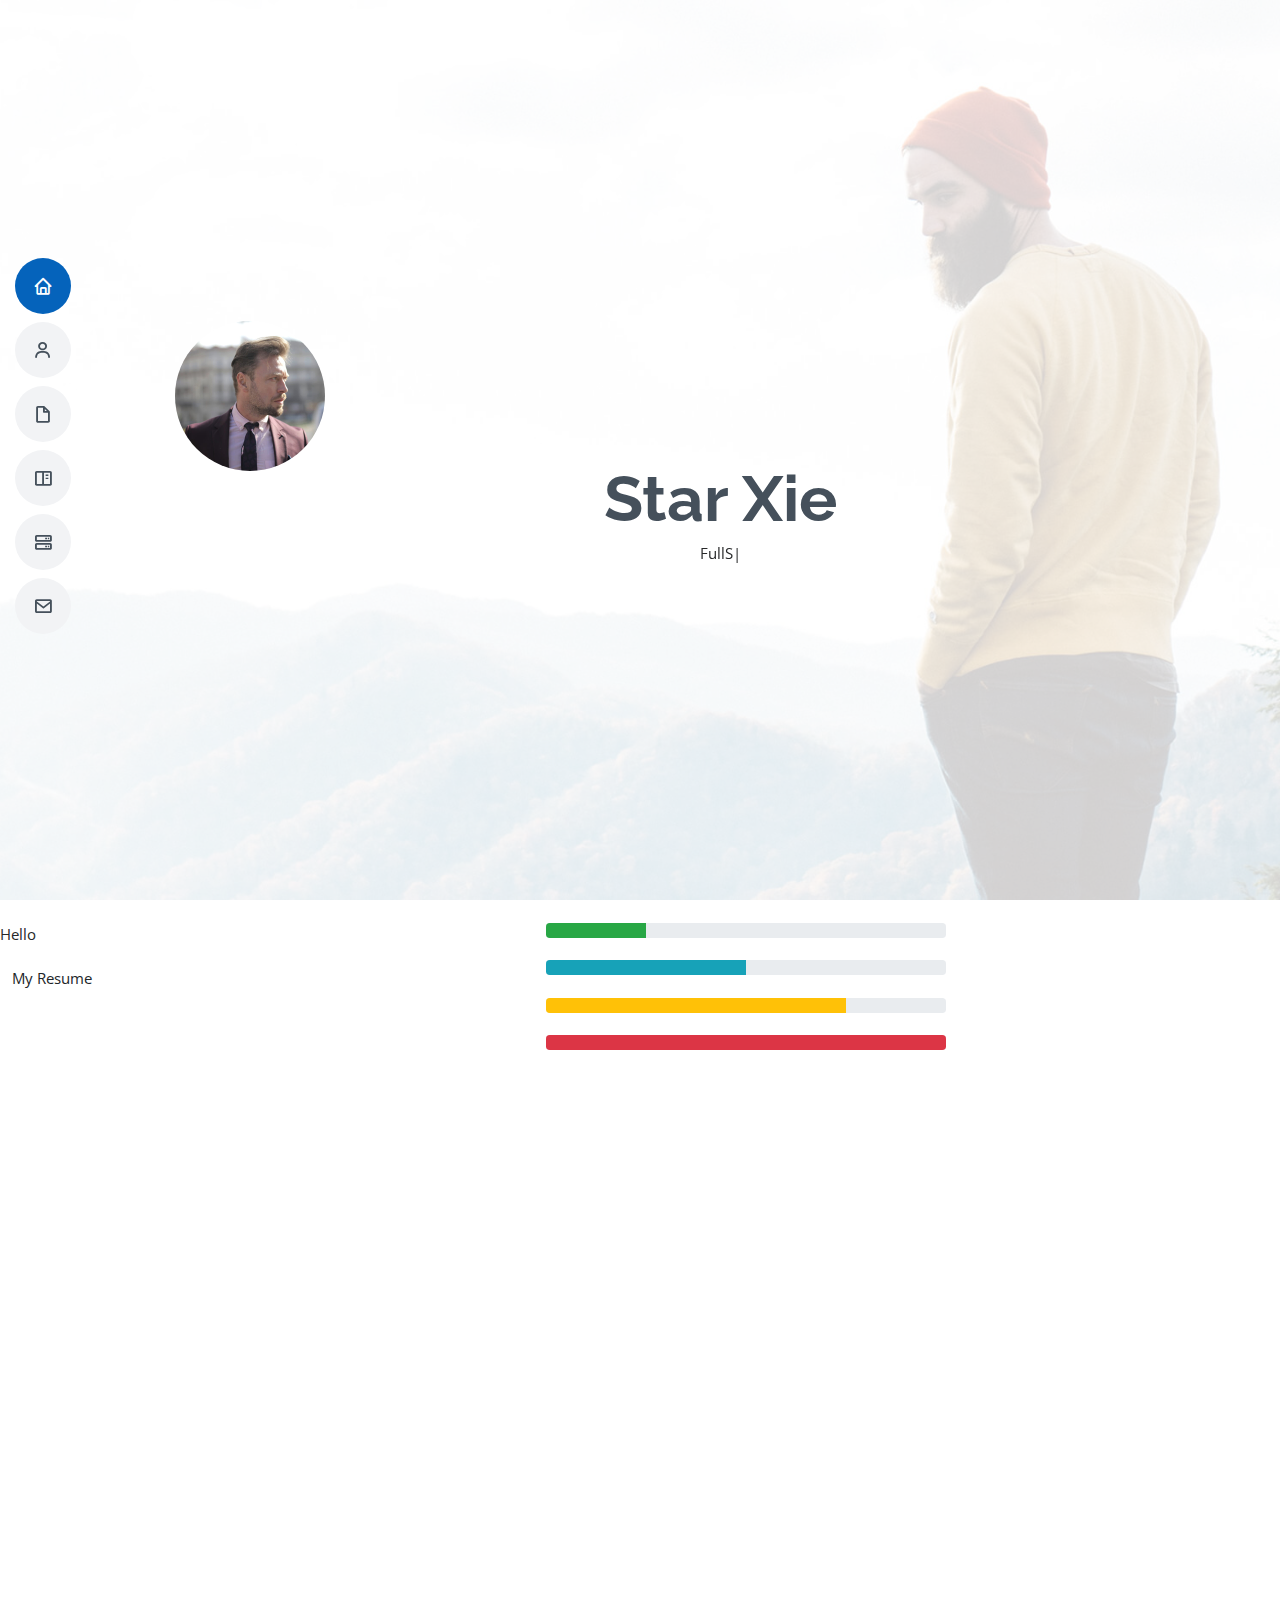
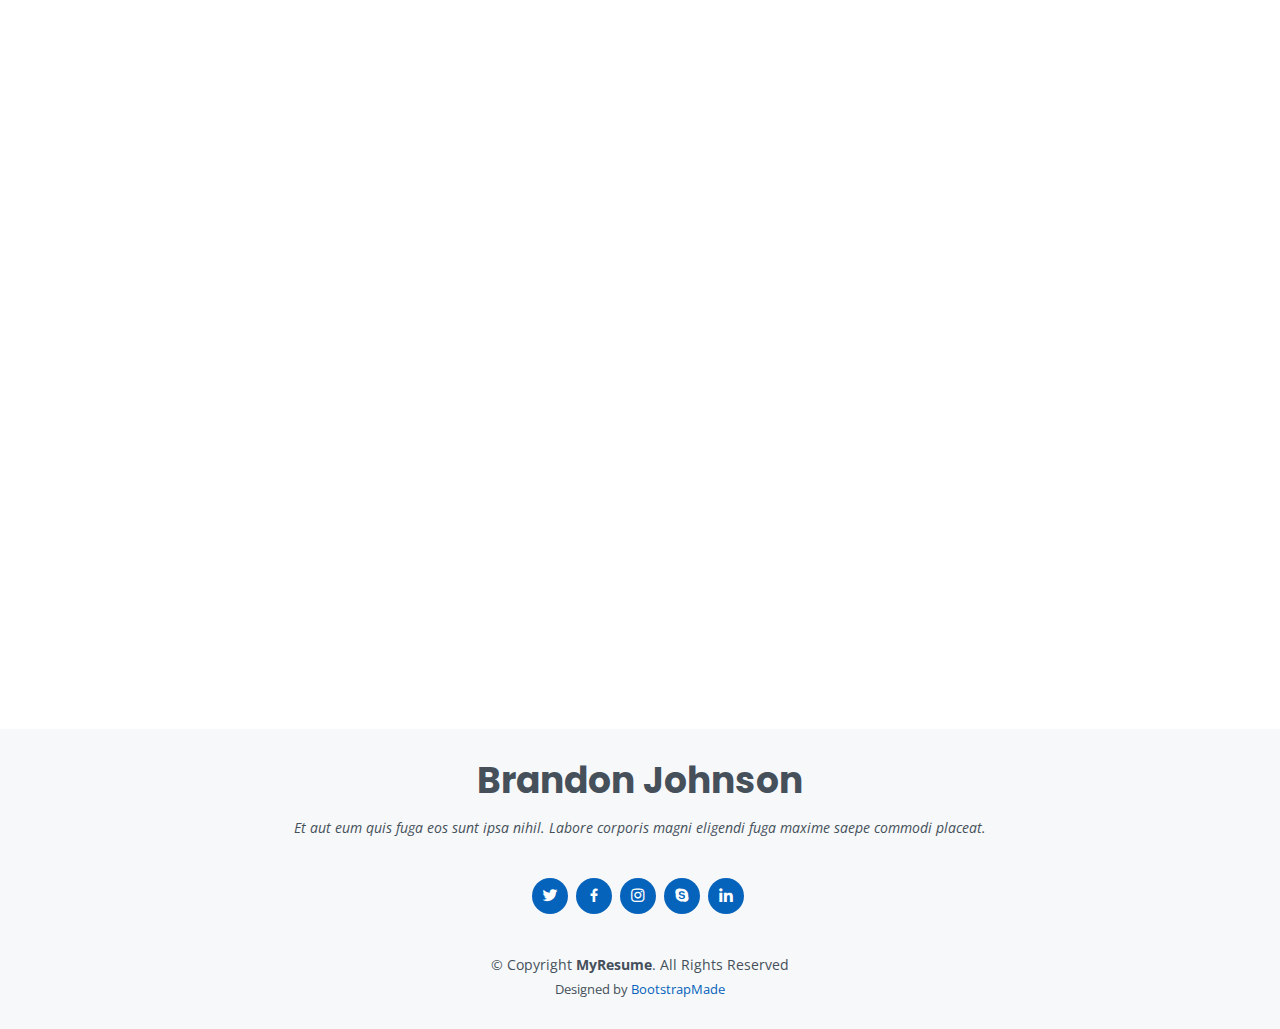
==== MyResume/index.html @ 4ddd1213 "Bootstrap Centering, Delete Unneeded Icons" ====
<!DOCTYPE html>
<html lang="en">

<head>
  <meta charset="utf-8">
  <meta content="width=device-width, initial-scale=1.0" name="viewport">

  <title>Star Xie</title>
  <meta content="" name="descriptison">
  <meta content="" name="keywords">

  <!-- Favicons -->
  <link href="assets/img/favicon.png" rel="icon">
  <link href="assets/img/apple-touch-icon.png" rel="apple-touch-icon">

  <!-- Google Fonts -->
  <link href="https://fonts.googleapis.com/css?family=Open+Sans:300,300i,400,400i,600,600i,700,700i|Raleway:300,300i,400,400i,500,500i,600,600i,700,700i|Poppins:300,300i,400,400i,500,500i,600,600i,700,700i" rel="stylesheet">
  <link href="https://fonts.googleapis.com/css?family=Open+Sans:300,300i,400,400i,600,600i,700,700i|Raleway:300,300i,400,400i,500,500i,600,600i,700,700i|Satisfy" rel="stylesheet">
  <!-- Vendor CSS Files -->
  <link href="assets/vendor/bootstrap/css/bootstrap.min.css" rel="stylesheet">
  <link href="assets/vendor/icofont/icofont.min.css" rel="stylesheet">
  <link href="assets/vendor/boxicons/css/boxicons.min.css" rel="stylesheet">
  <link href="assets/vendor/venobox/venobox.css" rel="stylesheet">
  <link href="assets/vendor/owl.carousel/assets/owl.carousel.min.css" 
  rel="stylesheet">
  <link rel="stylesheet" href="https://www.w3schools.com/w3css/4/w3.css"> 
  <link href="assets/vendor/aos/aos.css" rel="stylesheet">

  <!-- Template Main CSS File -->
  <link href="assets/css/style.css" rel="stylesheet">

  <!-- =======================================================
  * Template Name: MyResume - v2.1.0
  * Template URL: https://bootstrapmade.com/free-html-bootstrap-template-my-resume/
  * Author: BootstrapMade.com
  * License: https://bootstrapmade.com/license/
  ======================================================== -->
</head>

<body>

  <!-- ======= Mobile nav toggle button ======= -->
  <button type="button" class="mobile-nav-toggle d-xl-none"><i class="icofont-navigation-menu"></i></button>

  <!-- ======= Header ======= -->
  <header id="header" class="d-flex flex-column justify-content-center">

    <nav class="nav-menu">
      <ul>
        <li class="active"><a href="#hero"><i class="bx bx-home"></i> <span>Home</span></a></li>
        <li><a href="#about"><i class="bx bx-user"></i> <span>About</span></a></li>
        <li><a href="#resume"><i class="bx bx-file-blank"></i> <span>Resume</span></a></li>
        <li><a href="#portfolio"><i class="bx bx-book-content"></i> <span>Portfolio</span></a></li>
        <li><a href="#services"><i class="bx bx-server"></i> <span>Services</span></a></li>
        <li><a href="#contact"><i class="bx bx-envelope"></i> <span>Contact</span></a></li>
      </ul>
    </nav><!-- .nav-menu -->

  </header><!-- End Header -->

  <!-- ======= Hero Section ======= -->
  <section id="hero" class="d-flex flex-column justify-content-center">
    <div class="container" data-aos="zoom-in" data-aos-delay="100">

      <!-- avatar image -->
	<img class="center-block" src="assets/img/profile-img.jpg" alt="Star" class="mb-4" style="height: 150px; width: 150px;border-radius: 50%;" />
	<br>
      <h1><center>Star Xie</center></h1>
      <p><center><span class="typed" data-typed-items="FullStack Developer, Programmer, Writer, Violinist"></span></center></p>
    </div>
  </section><!-- End Hero -->
  <br>
						<div class="row">

							<div class="col-md-5">
								<!-- about text -->
								<p>Hello</p>
								<div class="mt-1">
									<a href="files/star-xie-resume.pdf" class="btn btn-default">My Resume</a>
								</div>
								<div class="spacer d-md-none d-lg-none" data-height="30"></div>
							</div>
							<div class="col-6">
								<div class="progress">
                  <div class="progress-bar bg-success" role="progressbar" style="width: 25%" aria-valuenow="25" aria-valuemin="0" aria-valuemax="100"></div>
                </div>
                <br>
                <div class="progress">
                  <div class="progress-bar bg-info" role="progressbar" style="width: 50%" aria-valuenow="50" aria-valuemin="0" aria-valuemax="100" ></div>
                </div>
                <br>
                <div class="progress">
                  <div class="progress-bar bg-warning" role="progressbar" style="width: 75%" aria-valuenow="75" aria-valuemin="0" aria-valuemax="100"></div>
                </div>
                <br>
                <div class="progress">
                  <div class="progress-bar bg-danger" role="progressbar" style="width: 100%" aria-valuenow="100" aria-valuemin="0" aria-valuemax="100"></div>
                </div>
							</div>
						</div>
					</div>
				</div>

			</div>
  <!--<div class="progress">
            <div class="progress-bar bg-success" role="progressbar" style="width: 25%" aria-valuenow="25" aria-valuemin="0" aria-valuemax="100"></div>
          </div>
          <br>
          <div class="progress">
            <div class="progress-bar bg-info" role="progressbar" style="width: 50%" aria-valuenow="50" aria-valuemin="0" aria-valuemax="100" ></div>
          </div>
          <br>
          <div class="progress">
            <div class="progress-bar bg-warning" role="progressbar" style="width: 75%" aria-valuenow="75" aria-valuemin="0" aria-valuemax="100"></div>
          </div>
          <br>
          <div class="progress">
            <div class="progress-bar bg-danger" role="progressbar" style="width: 100%" aria-valuenow="100" aria-valuemin="0" aria-valuemax="100"></div>
          </div>

  <main id="main">
    <!-- ======= Facts Section ======= --> 
    <section id="about" class="facts">
      <div class="container" data-aos="fade-up">
        <div class="col-md-6">
        <div class="section-title">
          <h2>About</h2>
          <p>Hey it's a super cool person so this better work. Cupiditate ut dicta maxime officiis quidem quia. Sed et consectetur qui quia repellendus itaque neque. Aliquid amet quidem ut quaerat cupiditate. Ab et eum qui repellendus omnis culpa magni laudantium dolores. </p>
        </div>
        <div class="row">

          <div class="col-lg-3 col-md-6">
            <div class="count-box">
              <i class="icofont-simple-smile"></i>
              <span data-toggle="counter-up">232</span>
              <p>Happiness Factor</p>
            </div>
          </div>

          <div class="col-lg-3 col-md-6 mt-5 mt-md-0">
            <div class="count-box">
              <i class="icofont-document-folder"></i>
              <span data-toggle="counter-up">521</span>
              <p>Projects Completed</p>
            </div>
          </div>

          <div class="col-lg-3 col-md-6 mt-5 mt-lg-0">
            <div class="count-box">
              <i class="icofont-live-support"></i>
              <span data-toggle="counter-up">1,463</span>
              <p>Articles Written</p>
            </div>
          </div>

          <div class="col-lg-3 col-md-6 mt-5 mt-lg-0">
            <div class="count-box">
              <i class="icofont-users-alt-5"></i>
              <span data-toggle="counter-up">15</span>
              <p>Programming Languages</p>
            </div>
          </div>

        </div>

      </div>
    </section><!-- End Facts Section -->

    <!-- ======= Skills Section ======= -->
    <section id="skills" class="skills section-bg">
      <div class="container" data-aos="fade-up">

        <div class="section-title">
          <h2>Skills</h2>
          <p>Magnam dolores commodi suscipit. Necessitatibus eius consequatur ex aliquid fuga eum quidem. Sit sint consectetur velit. Quisquam quos quisquam cupiditate. Et nemo qui impedit suscipit alias ea. Quia fugiat sit in iste officiis commodi quidem hic quas.</p>
        </div>

        <div class="row skills-content">

          <div class="col-lg-6">

            <div class="progress">
              <span class="skill">HTML <i class="val">100%</i></span>
              <div class="progress-bar-wrap">
                <div class="progress-bar" role="progressbar" aria-valuenow="100" aria-valuemin="0" aria-valuemax="100"></div>
              </div>
            </div>

            <div class="progress">
              <span class="skill">CSS <i class="val">90%</i></span>
              <div class="progress-bar-wrap">
                <div class="progress-bar" role="progressbar" aria-valuenow="90" aria-valuemin="0" aria-valuemax="100"></div>
              </div>
            </div>

            <div class="progress">
              <span class="skill">JavaScript <i class="val">75%</i></span>
              <div class="progress-bar-wrap">
                <div class="progress-bar" role="progressbar" aria-valuenow="75" aria-valuemin="0" aria-valuemax="100"></div>
              </div>
            </div>

          </div>

          <div class="col-lg-6">

            <div class="progress">
              <span class="skill">PHP <i class="val">80%</i></span>
              <div class="progress-bar-wrap">
                <div class="progress-bar" role="progressbar" aria-valuenow="80" aria-valuemin="0" aria-valuemax="100"></div>
              </div>
            </div>

            <div class="progress">
              <span class="skill">WordPress/CMS <i class="val">90%</i></span>
              <div class="progress-bar-wrap">
                <div class="progress-bar" role="progressbar" aria-valuenow="90" aria-valuemin="0" aria-valuemax="100"></div>
              </div>
            </div>

            <div class="progress">
              <span class="skill">Photoshop <i class="val">55%</i></span>
              <div class="progress-bar-wrap">
                <div class="progress-bar" role="progressbar" aria-valuenow="55" aria-valuemin="0" aria-valuemax="100"></div>
              </div>
            </div>

          </div>

        </div>

      </div>
    </section><!-- End Skills Section -->

   

    <!-- ======= Portfolio Section ======= -->
    <section id="portfolio" class="portfolio section-bg">
      <div class="container" data-aos="fade-up">

        <div class="section-title">
          <h2>Portfolio</h2>
          <p>Magnam dolores commodi suscipit. Necessitatibus eius consequatur ex aliquid fuga eum quidem. Sit sint consectetur velit. Quisquam quos quisquam cupiditate. Et nemo qui impedit suscipit alias ea. Quia fugiat sit in iste officiis commodi quidem hic quas.</p>
        </div>

        <div class="row">
          <div class="col-lg-12 d-flex justify-content-center" data-aos="fade-up" data-aos-delay="100">
            <ul id="portfolio-flters">
              <li data-filter="*" class="filter-active">All</li>
              <li data-filter=".filter-app">App</li>
              <li data-filter=".filter-card">Card</li>
              <li data-filter=".filter-web">Web</li>
            </ul>
          </div>
        </div>

        <div class="row portfolio-container" data-aos="fade-up" data-aos-delay="200">

          <div class="col-lg-4 col-md-6 portfolio-item filter-app">
            <div class="portfolio-wrap">
              <img src="assets/img/portfolio/portfolio-1.jpg" class="img-fluid" alt="">
              <div class="portfolio-info">
                <h4>App 1</h4>
                <p>App</p>
                <div class="portfolio-links">
                  <a href="assets/img/portfolio/portfolio-1.jpg" data-gall="portfolioGallery" class="venobox" title="App 1"><i class="bx bx-plus"></i></a>
                  <a href="portfolio-details.html" data-gall="portfolioDetailsGallery" data-vbtype="iframe" class="venobox" title="Portfolio Details"><i class="bx bx-link"></i></a>
                </div>
              </div>
            </div>
          </div>

          <div class="col-lg-4 col-md-6 portfolio-item filter-web">
            <div class="portfolio-wrap">
              <img src="assets/img/portfolio/portfolio-2.jpg" class="img-fluid" alt="">
              <div class="portfolio-info">
                <h4>Web 3</h4>
                <p>Web</p>
                <div class="portfolio-links">
                  <a href="assets/img/portfolio/portfolio-2.jpg" data-gall="portfolioGallery" class="venobox" title="Web 3"><i class="bx bx-plus"></i></a>
                  <a href="portfolio-details.html" data-gall="portfolioDetailsGallery" data-vbtype="iframe" class="venobox" title="Portfolio Details"><i class="bx bx-link"></i></a>
                </div>
              </div>
            </div>
          </div>

          <div class="col-lg-4 col-md-6 portfolio-item filter-app">
            <div class="portfolio-wrap">
              <img src="assets/img/portfolio/portfolio-3.jpg" class="img-fluid" alt="">
              <div class="portfolio-info">
                <h4>App 2</h4>
                <p>App</p>
                <div class="portfolio-links">
                  <a href="assets/img/portfolio/portfolio-3.jpg" data-gall="portfolioGallery" class="venobox" title="App 2"><i class="bx bx-plus"></i></a>
                  <a href="portfolio-details.html" data-gall="portfolioDetailsGallery" data-vbtype="iframe" class="venobox" title="Portfolio Details"><i class="bx bx-link"></i></a>
                </div>
              </div>
            </div>
          </div>

          <div class="col-lg-4 col-md-6 portfolio-item filter-card">
            <div class="portfolio-wrap">
              <img src="assets/img/portfolio/portfolio-4.jpg" class="img-fluid" alt="">
              <div class="portfolio-info">
                <h4>Card 2</h4>
                <p>Card</p>
                <div class="portfolio-links">
                  <a href="assets/img/portfolio/portfolio-4.jpg" data-gall="portfolioGallery" class="venobox" title="Card 2"><i class="bx bx-plus"></i></a>
                  <a href="portfolio-details.html" data-gall="portfolioDetailsGallery" data-vbtype="iframe" class="venobox" title="Portfolio Details"><i class="bx bx-link"></i></a>
                </div>
              </div>
            </div>
          </div>

          <div class="col-lg-4 col-md-6 portfolio-item filter-web">
            <div class="portfolio-wrap">
              <img src="assets/img/portfolio/portfolio-5.jpg" class="img-fluid" alt="">
              <div class="portfolio-info">
                <h4>Web 2</h4>
                <p>Web</p>
                <div class="portfolio-links">
                  <a href="assets/img/portfolio/portfolio-5.jpg" data-gall="portfolioGallery" class="venobox" title="Web 2"><i class="bx bx-plus"></i></a>
                  <a href="portfolio-details.html" data-gall="portfolioDetailsGallery" data-vbtype="iframe" class="venobox" title="Portfolio Details"><i class="bx bx-link"></i></a>
                </div>
              </div>
            </div>
          </div>

          <div class="col-lg-4 col-md-6 portfolio-item filter-app">
            <div class="portfolio-wrap">
              <img src="assets/img/portfolio/portfolio-6.jpg" class="img-fluid" alt="">
              <div class="portfolio-info">
                <h4>App 3</h4>
                <p>App</p>
                <div class="portfolio-links">
                  <a href="assets/img/portfolio/portfolio-6.jpg" data-gall="portfolioGallery" class="venobox" title="App 3"><i class="bx bx-plus"></i></a>
                  <a href="portfolio-details.html" data-gall="portfolioDetailsGallery" data-vbtype="iframe" class="venobox" title="Portfolio Details"><i class="bx bx-link"></i></a>
                </div>
              </div>
            </div>
          </div>

          <div class="col-lg-4 col-md-6 portfolio-item filter-card">
            <div class="portfolio-wrap">
              <img src="assets/img/portfolio/portfolio-7.jpg" class="img-fluid" alt="">
              <div class="portfolio-info">
                <h4>Card 1</h4>
                <p>Card</p>
                <div class="portfolio-links">
                  <a href="assets/img/portfolio/portfolio-7.jpg" data-gall="portfolioGallery" class="venobox" title="Card 1"><i class="bx bx-plus"></i></a>
                  <a href="portfolio-details.html" data-gall="portfolioDetailsGallery" data-vbtype="iframe" class="venobox" title="Portfolio Details"><i class="bx bx-link"></i></a>
                </div>
              </div>
            </div>
          </div>

          <div class="col-lg-4 col-md-6 portfolio-item filter-card">
            <div class="portfolio-wrap">
              <img src="assets/img/portfolio/portfolio-8.jpg" class="img-fluid" alt="">
              <div class="portfolio-info">
                <h4>Card 3</h4>
                <p>Card</p>
                <div class="portfolio-links">
                  <a href="assets/img/portfolio/portfolio-8.jpg" data-gall="portfolioGallery" class="venobox" title="Card 3"><i class="bx bx-plus"></i></a>
                  <a href="portfolio-details.html" data-gall="portfolioDetailsGallery" data-vbtype="iframe" class="venobox" title="Portfolio Details"><i class="bx bx-link"></i></a>
                </div>
              </div>
            </div>
          </div>

          <div class="col-lg-4 col-md-6 portfolio-item filter-web">
            <div class="portfolio-wrap">
              <img src="assets/img/portfolio/portfolio-9.jpg" class="img-fluid" alt="">
              <div class="portfolio-info">
                <h4>Web 3</h4>
                <p>Web</p>
                <div class="portfolio-links">
                  <a href="assets/img/portfolio/portfolio-9.jpg" data-gall="portfolioGallery" class="venobox" title="Web 3"><i class="bx bx-plus"></i></a>
                  <a href="portfolio-details.html" data-gall="portfolioDetailsGallery" data-vbtype="iframe" class="venobox" title="Portfolio Details"><i class="bx bx-link"></i></a>
                </div>
              </div>
            </div>
          </div>

        </div>

      </div>
    </section><!-- End Portfolio Section -->

    <!-- ======= Services Section ======= -->
    <section id="services" class="services">
      <div class="container" data-aos="fade-up">

        <div class="section-title">
          <h2>Services</h2>
          <p>Magnam dolores commodi suscipit. Necessitatibus eius consequatur ex aliquid fuga eum quidem. Sit sint consectetur velit. Quisquam quos quisquam cupiditate. Et nemo qui impedit suscipit alias ea. Quia fugiat sit in iste officiis commodi quidem hic quas.</p>
        </div>

        <div class="row">

          <div class="col-lg-4 col-md-6 d-flex align-items-stretch" data-aos="zoom-in" data-aos-delay="100">
            <div class="icon-box iconbox-blue">
              <div class="icon">
                <svg width="100" height="100" viewBox="0 0 600 600" xmlns="http://www.w3.org/2000/svg">
                  <path stroke="none" stroke-width="0" fill="#f5f5f5" d="M300,521.0016835830174C376.1290562159157,517.8887921683347,466.0731472004068,529.7835943286574,510.70327084640275,468.03025145048787C554.3714126377745,407.6079735673963,508.03601936045806,328.9844924480964,491.2728898941984,256.3432110539036C474.5976632858925,184.082847569629,479.9380746630129,96.60480741107993,416.23090153303,58.64404602377083C348.86323505073057,18.502131276798302,261.93793281208167,40.57373210992963,193.5410806939664,78.93577620505333C130.42746243093433,114.334589627462,98.30271207620316,179.96522072025542,76.75703585869454,249.04625023123273C51.97151888228291,328.5150500222984,13.704378332031375,421.85034740162234,66.52175969318436,486.19268352777647C119.04800174914682,550.1803526380478,217.28368757567262,524.383925680826,300,521.0016835830174"></path>
                </svg>
                <i class="bx bxl-dribbble"></i>
              </div>
              <h4><a href="">Lorem Ipsum</a></h4>
              <p>Voluptatum deleniti atque corrupti quos dolores et quas molestias excepturi</p>
            </div>
          </div>

          <div class="col-lg-4 col-md-6 d-flex align-items-stretch mt-4 mt-md-0" data-aos="zoom-in" data-aos-delay="200">
            <div class="icon-box iconbox-orange ">
              <div class="icon">
                <svg width="100" height="100" viewBox="0 0 600 600" xmlns="http://www.w3.org/2000/svg">
                  <path stroke="none" stroke-width="0" fill="#f5f5f5" d="M300,582.0697525312426C382.5290701553225,586.8405444964366,449.9789794690241,525.3245884688669,502.5850820975895,461.55621195738473C556.606425686781,396.0723002908107,615.8543463187945,314.28637112970534,586.6730223649479,234.56875336149918C558.9533121215079,158.8439757836574,454.9685369536778,164.00468322053177,381.49747125262974,130.76875717737553C312.15926192815925,99.40240125094834,248.97055460311594,18.661163978235184,179.8680185752513,50.54337015887873C110.5421016452524,82.52863877960104,119.82277516462835,180.83849132639028,109.12597500060166,256.43424936330496C100.08760227029461,320.3096726198365,92.17705696193138,384.0621239912766,124.79988738764834,439.7174275375508C164.83382741302287,508.01625554203684,220.96474134820875,577.5009287672846,300,582.0697525312426"></path>
                </svg>
                <i class="bx bx-file"></i>
              </div>
              <h4><a href="">Sed Perspiciatis</a></h4>
              <p>Duis aute irure dolor in reprehenderit in voluptate velit esse cillum dolore</p>
            </div>
          </div>

          <div class="col-lg-4 col-md-6 d-flex align-items-stretch mt-4 mt-lg-0" data-aos="zoom-in" data-aos-delay="300">
            <div class="icon-box iconbox-pink">
              <div class="icon">
                <svg width="100" height="100" viewBox="0 0 600 600" xmlns="http://www.w3.org/2000/svg">
                  <path stroke="none" stroke-width="0" fill="#f5f5f5" d="M300,541.5067337569781C382.14930387511276,545.0595476570109,479.8736841581634,548.3450877840088,526.4010558755058,480.5488172755941C571.5218469581645,414.80211281144784,517.5187510058486,332.0715597781072,496.52539010469104,255.14436215662573C477.37192572678356,184.95920475031193,473.57363656557914,105.61284051026155,413.0603344069578,65.22779650032875C343.27470386102294,18.654635553484475,251.2091493199835,5.337323636656869,175.0934190732945,40.62881213300186C97.87086631185822,76.43348514350839,51.98124368387456,156.15599469081315,36.44837278890362,239.84606092416172C21.716077023791087,319.22268207091537,43.775223500013084,401.1760424656574,96.891909868211,461.97329694683043C147.22146801428983,519.5804099606455,223.5754009179313,538.201503339737,300,541.5067337569781"></path>
                </svg>
                <i class="bx bx-tachometer"></i>
              </div>
              <h4><a href="">Magni Dolores</a></h4>
              <p>Excepteur sint occaecat cupidatat non proident, sunt in culpa qui officia</p>
            </div>
          </div>

          <div class="col-lg-4 col-md-6 d-flex align-items-stretch mt-4" data-aos="zoom-in" data-aos-delay="100">
            <div class="icon-box iconbox-yellow">
              <div class="icon">
                <svg width="100" height="100" viewBox="0 0 600 600" xmlns="http://www.w3.org/2000/svg">
                  <path stroke="none" stroke-width="0" fill="#f5f5f5" d="M300,503.46388370962813C374.79870501325706,506.71871716319447,464.8034551963731,527.1746412648533,510.4981551193396,467.86667711651364C555.9287308511215,408.9015244558933,512.6030010748507,327.5744911775523,490.211057578863,256.5855673507754C471.097692560561,195.9906835881958,447.69079081568157,138.11976852964426,395.19560036434837,102.3242989838813C329.3053358748298,57.3949838291264,248.02791733380457,8.279543830951368,175.87071277845988,42.242879143198664C103.41431057327972,76.34704239035025,93.79494320519305,170.9812938413882,81.28167332365135,250.07896920659033C70.17666984294237,320.27484674793965,64.84698225790005,396.69656628748305,111.28512138212992,450.4950937839243C156.20124167950087,502.5303643271138,231.32542653798444,500.4755392045468,300,503.46388370962813"></path>
                </svg>
                <i class="bx bx-layer"></i>
              </div>
              <h4><a href="">Nemo Enim</a></h4>
              <p>At vero eos et accusamus et iusto odio dignissimos ducimus qui blanditiis</p>
            </div>
          </div>

          <div class="col-lg-4 col-md-6 d-flex align-items-stretch mt-4" data-aos="zoom-in" data-aos-delay="200">
            <div class="icon-box iconbox-red">
              <div class="icon">
                <svg width="100" height="100" viewBox="0 0 600 600" xmlns="http://www.w3.org/2000/svg">
                  <path stroke="none" stroke-width="0" fill="#f5f5f5" d="M300,532.3542879108572C369.38199826031484,532.3153073249985,429.10787420159085,491.63046689027357,474.5244479745417,439.17860296908856C522.8885846962883,383.3225815378663,569.1668002868075,314.3205725914397,550.7432151929288,242.7694973846089C532.6665558377875,172.5657663291529,456.2379748765914,142.6223662098291,390.3689995646985,112.34683881706744C326.66090330228417,83.06452184765237,258.84405631176094,53.51806209861945,193.32584062364296,78.48882559362697C121.61183558270385,105.82097193414197,62.805066853699245,167.19869350419734,48.57481801355237,242.6138429142374C34.843463184063346,315.3850353017275,76.69343916112496,383.4422959591041,125.22947124332185,439.3748458443577C170.7312796277747,491.8107796887764,230.57421082200815,532.3932930995766,300,532.3542879108572"></path>
                </svg>
                <i class="bx bx-slideshow"></i>
              </div>
              <h4><a href="">Dele Cardo</a></h4>
              <p>Quis consequatur saepe eligendi voluptatem consequatur dolor consequuntur</p>
            </div>
          </div>

          <div class="col-lg-4 col-md-6 d-flex align-items-stretch mt-4" data-aos="zoom-in" data-aos-delay="300">
            <div class="icon-box iconbox-teal">
              <div class="icon">
                <svg width="100" height="100" viewBox="0 0 600 600" xmlns="http://www.w3.org/2000/svg">
                  <path stroke="none" stroke-width="0" fill="#f5f5f5" d="M300,566.797414625762C385.7384707136149,576.1784315230908,478.7894351017131,552.8928747891023,531.9192734346935,484.94944893311C584.6109503024035,417.5663521118492,582.489472248146,322.67544863468447,553.9536738515405,242.03673114598146C529.1557734026468,171.96086150256528,465.24506316201064,127.66468636344209,395.9583748389544,100.7403814666027C334.2173773831606,76.7482773500951,269.4350130405921,84.62216499799875,207.1952322260088,107.2889140133804C132.92018162631612,134.33871894543012,41.79353780512637,160.00259165414826,22.644507872594943,236.69541883565114C3.319112789854554,314.0945973066697,72.72355303640163,379.243833228382,124.04198916343866,440.3218312028393C172.9286146004772,498.5055451809895,224.45579914871206,558.5317968840102,300,566.797414625762"></path>
                </svg>
                <i class="bx bx-arch"></i>
              </div>
              <h4><a href="">Divera Don</a></h4>
              <p>Modi nostrum vel laborum. Porro fugit error sit minus sapiente sit aspernatur</p>
            </div>
          </div>

        </div>

      </div>
    </section><!-- End Services Section -->

    <!-- ======= Testimonials Section ======= -->
    <section id="testimonials" class="testimonials section-bg">
      <div class="container" data-aos="fade-up">

        <div class="section-title">
          <h2>Testimonials</h2>
        </div>

        <div class="owl-carousel testimonials-carousel" data-aos="zoom-in" data-aos-delay="100">

          <div class="testimonial-item">
            <img src="assets/img/testimonials/testimonials-1.jpg" class="testimonial-img" alt="">
            <h3>Saul Goodman</h3>
            <h4>Ceo &amp; Founder</h4>
            <p>
              <i class="bx bxs-quote-alt-left quote-icon-left"></i>
              Proin iaculis purus consequat sem cure digni ssim donec porttitora entum suscipit rhoncus. Accusantium quam, ultricies eget id, aliquam eget nibh et. Maecen aliquam, risus at semper.
              <i class="bx bxs-quote-alt-right quote-icon-right"></i>
            </p>
          </div>

          <div class="testimonial-item">
            <img src="assets/img/testimonials/testimonials-2.jpg" class="testimonial-img" alt="">
            <h3>Sara Wilsson</h3>
            <h4>Designer</h4>
            <p>
              <i class="bx bxs-quote-alt-left quote-icon-left"></i>
              Export tempor illum tamen malis malis eram quae irure esse labore quem cillum quid cillum eram malis quorum velit fore eram velit sunt aliqua noster fugiat irure amet legam anim culpa.
              <i class="bx bxs-quote-alt-right quote-icon-right"></i>
            </p>
          </div>

          <div class="testimonial-item">
            <img src="assets/img/testimonials/testimonials-3.jpg" class="testimonial-img" alt="">
            <h3>Jena Karlis</h3>
            <h4>Store Owner</h4>
            <p>
              <i class="bx bxs-quote-alt-left quote-icon-left"></i>
              Enim nisi quem export duis labore cillum quae magna enim sint quorum nulla quem veniam duis minim tempor labore quem eram duis noster aute amet eram fore quis sint minim.
              <i class="bx bxs-quote-alt-right quote-icon-right"></i>
            </p>
          </div>

          <div class="testimonial-item">
            <img src="assets/img/testimonials/testimonials-4.jpg" class="testimonial-img" alt="">
            <h3>Matt Brandon</h3>
            <h4>Freelancer</h4>
            <p>
              <i class="bx bxs-quote-alt-left quote-icon-left"></i>
              Fugiat enim eram quae cillum dolore dolor amet nulla culpa multos export minim fugiat minim velit minim dolor enim duis veniam ipsum anim magna sunt elit fore quem dolore labore illum veniam.
              <i class="bx bxs-quote-alt-right quote-icon-right"></i>
            </p>
          </div>

          <div class="testimonial-item">
            <img src="assets/img/testimonials/testimonials-5.jpg" class="testimonial-img" alt="">
            <h3>John Larson</h3>
            <h4>Entrepreneur</h4>
            <p>
              <i class="bx bxs-quote-alt-left quote-icon-left"></i>
              Quis quorum aliqua sint quem legam fore sunt eram irure aliqua veniam tempor noster veniam enim culpa labore duis sunt culpa nulla illum cillum fugiat legam esse veniam culpa fore nisi cillum quid.
              <i class="bx bxs-quote-alt-right quote-icon-right"></i>
            </p>
          </div>

        </div>

      </div>
    </section><!-- End Testimonials Section -->

    <!-- ======= Contact Section ======= -->
    <section id="contact" class="contact">
      <div class="container" data-aos="fade-up">

        <div class="section-title">
          <h2>Contact</h2>
        </div>

        <div class="row mt-1">

          <div class="col-lg-4">
            <div class="info">
              <div class="address">
                <i class="icofont-google-map"></i>
                <h4>Location:</h4>
                <p>A108 Adam Street, New York, NY 535022</p>
              </div>

              <div class="email">
                <i class="icofont-envelope"></i>
                <h4>Email:</h4>
                <p>info@example.com</p>
              </div>

              <div class="phone">
                <i class="icofont-phone"></i>
                <h4>Call:</h4>
                <p>+1 5589 55488 55s</p>
              </div>

            </div>

          </div>

          <div class="col-lg-8 mt-5 mt-lg-0">

            <form action="forms/contact.php" method="post" role="form" class="php-email-form">
              <div class="form-row">
                <div class="col-md-6 form-group">
                  <input type="text" name="name" class="form-control" id="name" placeholder="Your Name" data-rule="minlen:4" data-msg="Please enter at least 4 chars" />
                  <div class="validate"></div>
                </div>
                <div class="col-md-6 form-group">
                  <input type="email" class="form-control" name="email" id="email" placeholder="Your Email" data-rule="email" data-msg="Please enter a valid email" />
                  <div class="validate"></div>
                </div>
              </div>
              <div class="form-group">
                <input type="text" class="form-control" name="subject" id="subject" placeholder="Subject" data-rule="minlen:4" data-msg="Please enter at least 8 chars of subject" />
                <div class="validate"></div>
              </div>
              <div class="form-group">
                <textarea class="form-control" name="message" rows="5" data-rule="required" data-msg="Please write something for us" placeholder="Message"></textarea>
                <div class="validate"></div>
              </div>
              <div class="mb-3">
                <div class="loading">Loading</div>
                <div class="error-message"></div>
                <div class="sent-message">Your message has been sent. Thank you!</div>
              </div>
              <div class="text-center"><button type="submit">Send Message</button></div>
            </form>

          </div>

        </div>

      </div>
    </section><!-- End Contact Section -->

  </main><!-- End #main -->

  <!-- ======= Footer ======= -->
  <footer id="footer">
    <div class="container">
      <h3>Brandon Johnson</h3>
      <p>Et aut eum quis fuga eos sunt ipsa nihil. Labore corporis magni eligendi fuga maxime saepe commodi placeat.</p>
      <div class="social-links">
        <a href="#" class="twitter"><i class="bx bxl-twitter"></i></a>
        <a href="#" class="facebook"><i class="bx bxl-facebook"></i></a>
        <a href="#" class="instagram"><i class="bx bxl-instagram"></i></a>
        <a href="#" class="google-plus"><i class="bx bxl-skype"></i></a>
        <a href="#" class="linkedin"><i class="bx bxl-linkedin"></i></a>
      </div>
      <div class="copyright">
        &copy; Copyright <strong><span>MyResume</span></strong>. All Rights Reserved
      </div>
      <div class="credits">
        <!-- All the links in the footer should remain intact. -->
        <!-- You can delete the links only if you purchased the pro version. -->
        <!-- Licensing information: [license-url] -->
        <!-- Purchase the pro version with working PHP/AJAX contact form: https://bootstrapmade.com/free-html-bootstrap-template-my-resume/ -->
        Designed by <a href="https://bootstrapmade.com/">BootstrapMade</a>
      </div>
    </div>
  </footer><!-- End Footer -->

  <a href="#" class="back-to-top"><i class="bx bx-up-arrow-alt"></i></a>
  <div id="preloader"></div>

  <!-- Vendor JS Files -->
  <script src="assets/vendor/jquery/jquery.min.js"></script>
  <script src="assets/vendor/bootstrap/js/bootstrap.bundle.min.js"></script>
  <script src="assets/vendor/jquery.easing/jquery.easing.min.js"></script>
  <script src="assets/vendor/php-email-form/validate.js"></script>
  <script src="assets/vendor/waypoints/jquery.waypoints.min.js"></script>
  <script src="assets/vendor/counterup/counterup.min.js"></script>
  <script src="assets/vendor/isotope-layout/isotope.pkgd.min.js"></script>
  <script src="assets/vendor/venobox/venobox.min.js"></script>
  <script src="assets/vendor/owl.carousel/owl.carousel.min.js"></script>
  <script src="assets/vendor/typed.js/typed.min.js"></script>
  <script src="assets/vendor/aos/aos.js"></script>

  <!-- Template Main JS File -->
  <script src="assets/js/main.js"></script>

</body>

</html>
---- MyResume/assets/vendor/venobox/venobox.css ----
/* ------ venobox.css --------*/
.vbox-overlay *, .vbox-overlay *:before, .vbox-overlay *:after{
    -webkit-backface-visibility: hidden;
    -webkit-box-sizing:border-box;
    -moz-box-sizing:border-box;
    box-sizing:border-box;
}
.vbox-overlay * { 
    -webkit-backface-visibility: visible;
    backface-visibility: visible;
}
.vbox-overlay{
    display: -webkit-flex;
    display: flex;
    -webkit-flex-direction: column;
    flex-direction: column;
    -webkit-justify-content: center;
    justify-content: center;
    -webkit-align-items: center;
    align-items: center;
    position: fixed;
    left: 0;
    top: 0;
    bottom: 0;
    right: 0;
    z-index: 999999;
}

/* ----- navigation ----- */
.vbox-title{
    width: 100%;
    height: 40px;
    float: left;
    text-align: center;
    line-height: 28px;
    font-size: 12px;
    padding: 6px 50px;
    overflow: hidden;
    position: fixed;
    display: none;
    left: 0;
    z-index: 89;
}
.vbox-close{
    cursor: pointer;
    position: fixed;
    top: -1px;
    right: 0;
    width: 50px;
    height: 40px;
    padding: 6px;
    display: block;
    background-position:10px center;
    overflow: hidden;
    font-size: 24px;
    line-height: 1;
    text-align: center;
    z-index: 99;
}
.vbox-left{
    cursor: pointer;
    position: fixed;
    left: 0;
    height: 40px;
    overflow: hidden;
    line-height: 28px;
    font-size: 12px;
    z-index: 99;
    display: flex;
    align-items:center;
}
.vbox-num{
    display: inline-block;
    margin: 6px 0 6px 15px;
}
/* ----- Social share ----- */
.vbox-share{
    line-height: 28px;
    font-size: 12px;
    overflow: hidden;
    position: fixed;
    left: 0;
    z-index: 98;
    display: flex;
    align-items:center;
    justify-content: center;
    width: 100%;
    text-align: center;
}
.vbox-share svg{
    max-height: 28px;
    width: 28px;
    z-index: 10;
    margin-left: 12px;
    margin-top: 6px;
    margin-bottom: 6px;
    vertical-align: middle;
}


/* ----- navigation ARROWS ----- */
.vbox-next, .vbox-prev{
    position: fixed;
    top: 50%;
    margin-top: -15px;
    overflow: hidden;
    cursor: pointer;
    display: block;
    width: 45px;
    height: 45px;
    z-index: 99;
}
.vbox-next span, .vbox-prev span{
    position: relative;
    width: 20px;
    height: 20px;
    border: 2px solid transparent;
    border-top-color: #B6B6B6;
    border-right-color: #B6B6B6;
    text-indent: -100px;
    position: absolute;
    top: 8px;
    display: block;
}
.vbox-prev{
    left: 15px;
}
.vbox-next{
    right: 15px;
}
.vbox-prev span{
    left: 10px;
    -ms-transform: rotate(-135deg);
    -webkit-transform: rotate(-135deg);
    transform: rotate(-135deg);
}
.vbox-next span{
    -ms-transform: rotate(45deg);
    -webkit-transform: rotate(45deg);
    transform: rotate(45deg);
    right: 10px;
}
/* ------- inline window ------ */
.vbox-inline{
    width: 420px;
    height: 315px;
    height: 70vh;
    padding: 10px;
    background: #fff;
    margin: 0 auto;
    overflow: auto;
    text-align: left;
}
/* ------- Video & iFrames window ------ */
.venoframe{
    max-width: 100%;
    width: 100%;
    border: none;
    width: 100%;
    height: 260px;
    height: 70vh;
}
.venoframe.vbvid{
    height: 260px;
}
@media (min-width: 768px) {
    .venoframe, .vbox-inline{
        width: 90%;
        height: 360px;
        height: 70vh;
    }
    .venoframe.vbvid{
        width: 640px;
        height: 360px;
    }
}
@media (min-width: 992px) {
    .venoframe, .vbox-inline{
        max-width: 1200px;
        width: 80%;
        height: 540px;
        height: 70vh;
    }
    .venoframe.vbvid{
        width: 960px;
        height: 540px;
    }
}
/* 
Please do NOT edit this part! 
or at least read this note: http://i.imgur.com/7C0ws9e.gif
*/
.vbox-open{
    overflow: hidden;
}
.vbox-container{
    position: absolute;
    left: 0;
    right: 0;
    top: 0;
    bottom: 0;
    overflow-x: hidden;
    overflow-y: scroll;
    overflow-scrolling: touch;
    -webkit-overflow-scrolling: touch;
    z-index: 20;
    max-height: 100%;

}

.vbox-content{
    text-align: center;
    float: left;
    width: 100%;
    position: relative;
    overflow: hidden;
    padding: 20px 4%;
}
.vbox-container img{
    max-width: 100%;
    height: auto;
}
.vbox-figlio{
    box-shadow: 0 0 12px rgba(0,0,0,0.19), 0 6px 6px rgba(0,0,0,0.23);
    max-width: 100%;
    text-align: initial;
}
img.vbox-figlio{
    -webkit-user-select: none;
-khtml-user-select: none;
-moz-user-select: none;
-o-user-select: none;
user-select: none;
}
.vbox-content.swipe-left{
    margin-left: -200px !important;
}
.vbox-content.swipe-right{
    margin-left: 200px !important;
}
.vbox-animated{
    webkit-transition: margin 300ms ease-out;
    transition: margin 300ms ease-out;
}

/* ---------- preloader ----------
 * SPINKIT 
 * http://tobiasahlin.com/spinkit/
-------------------------------- */
.sk-double-bounce,.sk-rotating-plane{width:40px;height:40px;margin:40px auto}.sk-rotating-plane{background-color:#333;-webkit-animation:sk-rotatePlane 1.2s infinite ease-in-out;animation:sk-rotatePlane 1.2s infinite ease-in-out}@-webkit-keyframes sk-rotatePlane{0%{-webkit-transform:perspective(120px) rotateX(0) rotateY(0);transform:perspective(120px) rotateX(0) rotateY(0)}50%{-webkit-transform:perspective(120px) rotateX(-180.1deg) rotateY(0);transform:perspective(120px) rotateX(-180.1deg) rotateY(0)}100%{-webkit-transform:perspective(120px) rotateX(-180deg) rotateY(-179.9deg);transform:perspective(120px) rotateX(-180deg) rotateY(-179.9deg)}}@keyframes sk-rotatePlane{0%{-webkit-transform:perspective(120px) rotateX(0) rotateY(0);transform:perspective(120px) rotateX(0) rotateY(0)}50%{-webkit-transform:perspective(120px) rotateX(-180.1deg) rotateY(0);transform:perspective(120px) rotateX(-180.1deg) rotateY(0)}100%{-webkit-transform:perspective(120px) rotateX(-180deg) rotateY(-179.9deg);transform:perspective(120px) rotateX(-180deg) rotateY(-179.9deg)}}.sk-double-bounce{position:relative}.sk-double-bounce .sk-child{width:100%;height:100%;border-radius:50%;background-color:#333;opacity:.6;position:absolute;top:0;left:0;-webkit-animation:sk-doubleBounce 2s infinite ease-in-out;animation:sk-doubleBounce 2s infinite ease-in-out}.sk-chasing-dots .sk-child,.sk-spinner-pulse,.sk-three-bounce .sk-child{background-color:#333;border-radius:100%}.sk-double-bounce .sk-double-bounce2{-webkit-animation-delay:-1s;animation-delay:-1s}@-webkit-keyframes sk-doubleBounce{0%,100%{-webkit-transform:scale(0);transform:scale(0)}50%{-webkit-transform:scale(1);transform:scale(1)}}@keyframes sk-doubleBounce{0%,100%{-webkit-transform:scale(0);transform:scale(0)}50%{-webkit-transform:scale(1);transform:scale(1)}}.sk-wave{margin:40px auto;width:50px;height:40px;text-align:center;font-size:10px}.sk-wave .sk-rect{background-color:#333;height:100%;width:6px;display:inline-block;-webkit-animation:sk-waveStretchDelay 1.2s infinite ease-in-out;animation:sk-waveStretchDelay 1.2s infinite ease-in-out}.sk-wave .sk-rect1{-webkit-animation-delay:-1.2s;animation-delay:-1.2s}.sk-wave .sk-rect2{-webkit-animation-delay:-1.1s;animation-delay:-1.1s}.sk-wave .sk-rect3{-webkit-animation-delay:-1s;animation-delay:-1s}.sk-wave .sk-rect4{-webkit-animation-delay:-.9s;animation-delay:-.9s}.sk-wave .sk-rect5{-webkit-animation-delay:-.8s;animation-delay:-.8s}@-webkit-keyframes sk-waveStretchDelay{0%,100%,40%{-webkit-transform:scaleY(.4);transform:scaleY(.4)}20%{-webkit-transform:scaleY(1);transform:scaleY(1)}}@keyframes sk-waveStretchDelay{0%,100%,40%{-webkit-transform:scaleY(.4);transform:scaleY(.4)}20%{-webkit-transform:scaleY(1);transform:scaleY(1)}}.sk-wandering-cubes{margin:40px auto;width:40px;height:40px;position:relative}.sk-wandering-cubes .sk-cube{background-color:#333;width:10px;height:10px;position:absolute;top:0;left:0;-webkit-animation:sk-wanderingCube 1.8s ease-in-out -1.8s infinite both;animation:sk-wanderingCube 1.8s ease-in-out -1.8s infinite both}.sk-chasing-dots,.sk-spinner-pulse{width:40px;height:40px;margin:40px auto}.sk-wandering-cubes .sk-cube2{-webkit-animation-delay:-.9s;animation-delay:-.9s}@-webkit-keyframes sk-wanderingCube{0%{-webkit-transform:rotate(0);transform:rotate(0)}25%{-webkit-transform:translateX(30px) rotate(-90deg) scale(.5);transform:translateX(30px) rotate(-90deg) scale(.5)}50%{-webkit-transform:translateX(30px) translateY(30px) rotate(-179deg);transform:translateX(30px) translateY(30px) rotate(-179deg)}50.1%{-webkit-transform:translateX(30px) translateY(30px) rotate(-180deg);transform:translateX(30px) translateY(30px) rotate(-180deg)}75%{-webkit-transform:translateX(0) translateY(30px) rotate(-270deg) scale(.5);transform:translateX(0) translateY(30px) rotate(-270deg) scale(.5)}100%{-webkit-transform:rotate(-360deg);transform:rotate(-360deg)}}@keyframes sk-wanderingCube{0%{-webkit-transform:rotate(0);transform:rotate(0)}25%{-webkit-transform:translateX(30px) rotate(-90deg) scale(.5);transform:translateX(30px) rotate(-90deg) scale(.5)}50%{-webkit-transform:translateX(30px) translateY(30px) rotate(-179deg);transform:translateX(30px) translateY(30px) rotate(-179deg)}50.1%{-webkit-transform:translateX(30px) translateY(30px) rotate(-180deg);transform:translateX(30px) translateY(30px) rotate(-180deg)}75%{-webkit-transform:translateX(0) translateY(30px) rotate(-270deg) scale(.5);transform:translateX(0) translateY(30px) rotate(-270deg) scale(.5)}100%{-webkit-transform:rotate(-360deg);transform:rotate(-360deg)}}.sk-spinner-pulse{-webkit-animation:sk-pulseScaleOut 1s infinite ease-in-out;animation:sk-pulseScaleOut 1s infinite ease-in-out}@-webkit-keyframes sk-pulseScaleOut{0%{-webkit-transform:scale(0);transform:scale(0)}100%{-webkit-transform:scale(1);transform:scale(1);opacity:0}}@keyframes sk-pulseScaleOut{0%{-webkit-transform:scale(0);transform:scale(0)}100%{-webkit-transform:scale(1);transform:scale(1);opacity:0}}.sk-chasing-dots{position:relative;text-align:center;-webkit-animation:sk-chasingDotsRotate 2s infinite linear;animation:sk-chasingDotsRotate 2s infinite linear}.sk-chasing-dots .sk-child{width:60%;height:60%;display:inline-block;position:absolute;top:0;-webkit-animation:sk-chasingDotsBounce 2s infinite ease-in-out;animation:sk-chasingDotsBounce 2s infinite ease-in-out}.sk-chasing-dots .sk-dot2{top:auto;bottom:0;-webkit-animation-delay:-1s;animation-delay:-1s}@-webkit-keyframes sk-chasingDotsRotate{100%{-webkit-transform:rotate(360deg);transform:rotate(360deg)}}@keyframes sk-chasingDotsRotate{100%{-webkit-transform:rotate(360deg);transform:rotate(360deg)}}@-webkit-keyframes sk-chasingDotsBounce{0%,100%{-webkit-transform:scale(0);transform:scale(0)}50%{-webkit-transform:scale(1);transform:scale(1)}}@keyframes sk-chasingDotsBounce{0%,100%{-webkit-transform:scale(0);transform:scale(0)}50%{-webkit-transform:scale(1);transform:scale(1)}}.sk-three-bounce{margin:40px auto;width:80px;text-align:center}.sk-three-bounce .sk-child{width:20px;height:20px;display:inline-block;-webkit-animation:sk-three-bounce 1.4s ease-in-out 0s infinite both;animation:sk-three-bounce 1.4s ease-in-out 0s infinite both}.sk-circle .sk-child:before,.sk-fading-circle .sk-circle:before{display:block;border-radius:100%;content:'';background-color:#333}.sk-three-bounce .sk-bounce1{-webkit-animation-delay:-.32s;animation-delay:-.32s}.sk-three-bounce .sk-bounce2{-webkit-animation-delay:-.16s;animation-delay:-.16s}@-webkit-keyframes sk-three-bounce{0%,100%,80%{-webkit-transform:scale(0);transform:scale(0)}40%{-webkit-transform:scale(1);transform:scale(1)}}@keyframes sk-three-bounce{0%,100%,80%{-webkit-transform:scale(0);transform:scale(0)}40%{-webkit-transform:scale(1);transform:scale(1)}}.sk-circle{margin:40px auto;width:40px;height:40px;position:relative}.sk-circle .sk-child{width:100%;height:100%;position:absolute;left:0;top:0}.sk-circle .sk-child:before{margin:0 auto;width:15%;height:15%;-webkit-animation:sk-circleBounceDelay 1.2s infinite ease-in-out both;animation:sk-circleBounceDelay 1.2s infinite ease-in-out both}.sk-circle .sk-circle2{-webkit-transform:rotate(30deg);-ms-transform:rotate(30deg);transform:rotate(30deg)}.sk-circle .sk-circle3{-webkit-transform:rotate(60deg);-ms-transform:rotate(60deg);transform:rotate(60deg)}.sk-circle .sk-circle4{-webkit-transform:rotate(90deg);-ms-transform:rotate(90deg);transform:rotate(90deg)}.sk-circle .sk-circle5{-webkit-transform:rotate(120deg);-ms-transform:rotate(120deg);transform:rotate(120deg)}.sk-circle .sk-circle6{-webkit-transform:rotate(150deg);-ms-transform:rotate(150deg);transform:rotate(150deg)}.sk-circle .sk-circle7{-webkit-transform:rotate(180deg);-ms-transform:rotate(180deg);transform:rotate(180deg)}.sk-circle .sk-circle8{-webkit-transform:rotate(210deg);-ms-transform:rotate(210deg);transform:rotate(210deg)}.sk-circle .sk-circle9{-webkit-transform:rotate(240deg);-ms-transform:rotate(240deg);transform:rotate(240deg)}.sk-circle .sk-circle10{-webkit-transform:rotate(270deg);-ms-transform:rotate(270deg);transform:rotate(270deg)}.sk-circle .sk-circle11{-webkit-transform:rotate(300deg);-ms-transform:rotate(300deg);transform:rotate(300deg)}.sk-circle .sk-circle12{-webkit-transform:rotate(330deg);-ms-transform:rotate(330deg);transform:rotate(330deg)}.sk-circle .sk-circle2:before{-webkit-animation-delay:-1.1s;animation-delay:-1.1s}.sk-circle .sk-circle3:before{-webkit-animation-delay:-1s;animation-delay:-1s}.sk-circle .sk-circle4:before{-webkit-animation-delay:-.9s;animation-delay:-.9s}.sk-circle .sk-circle5:before{-webkit-animation-delay:-.8s;animation-delay:-.8s}.sk-circle .sk-circle6:before{-webkit-animation-delay:-.7s;animation-delay:-.7s}.sk-circle .sk-circle7:before{-webkit-animation-delay:-.6s;animation-delay:-.6s}.sk-circle .sk-circle8:before{-webkit-animation-delay:-.5s;animation-delay:-.5s}.sk-circle .sk-circle9:before{-webkit-animation-delay:-.4s;animation-delay:-.4s}.sk-circle .sk-circle10:before{-webkit-animation-delay:-.3s;animation-delay:-.3s}.sk-circle .sk-circle11:before{-webkit-animation-delay:-.2s;animation-delay:-.2s}.sk-circle .sk-circle12:before{-webkit-animation-delay:-.1s;animation-delay:-.1s}@-webkit-keyframes sk-circleBounceDelay{0%,100%,80%{-webkit-transform:scale(0);transform:scale(0)}40%{-webkit-transform:scale(1);transform:scale(1)}}@keyframes sk-circleBounceDelay{0%,100%,80%{-webkit-transform:scale(0);transform:scale(0)}40%{-webkit-transform:scale(1);transform:scale(1)}}.sk-cube-grid{width:40px;height:40px;margin:40px auto}.sk-cube-grid .sk-cube{width:33.33%;height:33.33%;background-color:#333;float:left;-webkit-animation:sk-cubeGridScaleDelay 1.3s infinite ease-in-out;animation:sk-cubeGridScaleDelay 1.3s infinite ease-in-out}.sk-cube-grid .sk-cube1{-webkit-animation-delay:.2s;animation-delay:.2s}.sk-cube-grid .sk-cube2{-webkit-animation-delay:.3s;animation-delay:.3s}.sk-cube-grid .sk-cube3{-webkit-animation-delay:.4s;animation-delay:.4s}.sk-cube-grid .sk-cube4{-webkit-animation-delay:.1s;animation-delay:.1s}.sk-cube-grid .sk-cube5{-webkit-animation-delay:.2s;animation-delay:.2s}.sk-cube-grid .sk-cube6{-webkit-animation-delay:.3s;animation-delay:.3s}.sk-cube-grid .sk-cube7{-webkit-animation-delay:0ms;animation-delay:0ms}.sk-cube-grid .sk-cube8{-webkit-animation-delay:.1s;animation-delay:.1s}.sk-cube-grid .sk-cube9{-webkit-animation-delay:.2s;animation-delay:.2s}@-webkit-keyframes sk-cubeGridScaleDelay{0%,100%,70%{-webkit-transform:scale3D(1,1,1);transform:scale3D(1,1,1)}35%{-webkit-transform:scale3D(0,0,1);transform:scale3D(0,0,1)}}@keyframes sk-cubeGridScaleDelay{0%,100%,70%{-webkit-transform:scale3D(1,1,1);transform:scale3D(1,1,1)}35%{-webkit-transform:scale3D(0,0,1);transform:scale3D(0,0,1)}}.sk-fading-circle{margin:40px auto;width:40px;height:40px;position:relative}.sk-fading-circle .sk-circle{width:100%;height:100%;position:absolute;left:0;top:0}.sk-fading-circle .sk-circle:before{margin:0 auto;width:15%;height:15%;-webkit-animation:sk-circleFadeDelay 1.2s infinite ease-in-out both;animation:sk-circleFadeDelay 1.2s infinite ease-in-out both}.sk-fading-circle .sk-circle2{-webkit-transform:rotate(30deg);-ms-transform:rotate(30deg);transform:rotate(30deg)}.sk-fading-circle .sk-circle3{-webkit-transform:rotate(60deg);-ms-transform:rotate(60deg);transform:rotate(60deg)}.sk-fading-circle .sk-circle4{-webkit-transform:rotate(90deg);-ms-transform:rotate(90deg);transform:rotate(90deg)}.sk-fading-circle .sk-circle5{-webkit-transform:rotate(120deg);-ms-transform:rotate(120deg);transform:rotate(120deg)}.sk-fading-circle .sk-circle6{-webkit-transform:rotate(150deg);-ms-transform:rotate(150deg);transform:rotate(150deg)}.sk-fading-circle .sk-circle7{-webkit-transform:rotate(180deg);-ms-transform:rotate(180deg);transform:rotate(180deg)}.sk-fading-circle .sk-circle8{-webkit-transform:rotate(210deg);-ms-transform:rotate(210deg);transform:rotate(210deg)}.sk-fading-circle .sk-circle9{-webkit-transform:rotate(240deg);-ms-transform:rotate(240deg);transform:rotate(240deg)}.sk-fading-circle .sk-circle10{-webkit-transform:rotate(270deg);-ms-transform:rotate(270deg);transform:rotate(270deg)}.sk-fading-circle .sk-circle11{-webkit-transform:rotate(300deg);-ms-transform:rotate(300deg);transform:rotate(300deg)}.sk-fading-circle .sk-circle12{-webkit-transform:rotate(330deg);-ms-transform:rotate(330deg);transform:rotate(330deg)}.sk-fading-circle .sk-circle2:before{-webkit-animation-delay:-1.1s;animation-delay:-1.1s}.sk-fading-circle .sk-circle3:before{-webkit-animation-delay:-1s;animation-delay:-1s}.sk-fading-circle .sk-circle4:before{-webkit-animation-delay:-.9s;animation-delay:-.9s}.sk-fading-circle .sk-circle5:before{-webkit-animation-delay:-.8s;animation-delay:-.8s}.sk-fading-circle .sk-circle6:before{-webkit-animation-delay:-.7s;animation-delay:-.7s}.sk-fading-circle .sk-circle7:before{-webkit-animation-delay:-.6s;animation-delay:-.6s}.sk-fading-circle .sk-circle8:before{-webkit-animation-delay:-.5s;animation-delay:-.5s}.sk-fading-circle .sk-circle9:before{-webkit-animation-delay:-.4s;animation-delay:-.4s}.sk-fading-circle .sk-circle10:before{-webkit-animation-delay:-.3s;animation-delay:-.3s}.sk-fading-circle .sk-circle11:before{-webkit-animation-delay:-.2s;animation-delay:-.2s}.sk-fading-circle .sk-circle12:before{-webkit-animation-delay:-.1s;animation-delay:-.1s}@-webkit-keyframes sk-circleFadeDelay{0%,100%,39%{opacity:0}40%{opacity:1}}@keyframes sk-circleFadeDelay{0%,100%,39%{opacity:0}40%{opacity:1}}.sk-folding-cube{margin:40px auto;width:40px;height:40px;position:relative;-webkit-transform:rotateZ(45deg);transform:rotateZ(45deg)}.sk-folding-cube .sk-cube{float:left;width:50%;height:50%;position:relative;-webkit-transform:scale(1.1);-ms-transform:scale(1.1);transform:scale(1.1)}.sk-folding-cube .sk-cube:before{content:'';position:absolute;top:0;left:0;width:100%;height:100%;background-color:#333;-webkit-animation:sk-foldCubeAngle 2.4s infinite linear both;animation:sk-foldCubeAngle 2.4s infinite linear both;-webkit-transform-origin:100% 100%;-ms-transform-origin:100% 100%;transform-origin:100% 100%}.sk-folding-cube .sk-cube2{-webkit-transform:scale(1.1) rotateZ(90deg);transform:scale(1.1) rotateZ(90deg)}.sk-folding-cube .sk-cube3{-webkit-transform:scale(1.1) rotateZ(180deg);transform:scale(1.1) rotateZ(180deg)}.sk-folding-cube .sk-cube4{-webkit-transform:scale(1.1) rotateZ(270deg);transform:scale(1.1) rotateZ(270deg)}.sk-folding-cube .sk-cube2:before{-webkit-animation-delay:.3s;animation-delay:.3s}.sk-folding-cube .sk-cube3:before{-webkit-animation-delay:.6s;animation-delay:.6s}.sk-folding-cube .sk-cube4:before{-webkit-animation-delay:.9s;animation-delay:.9s}@-webkit-keyframes sk-foldCubeAngle{0%,10%{-webkit-transform:perspective(140px) rotateX(-180deg);transform:perspective(140px) rotateX(-180deg);opacity:0}25%,75%{-webkit-transform:perspective(140px) rotateX(0);transform:perspective(140px) rotateX(0);opacity:1}100%,90%{-webkit-transform:perspective(140px) rotateY(180deg);transform:perspective(140px) rotateY(180deg);opacity:0}}@keyframes sk-foldCubeAngle{0%,10%{-webkit-transform:perspective(140px) rotateX(-180deg);transform:perspective(140px) rotateX(-180deg);opacity:0}25%,75%{-webkit-transform:perspective(140px) rotateX(0);transform:perspective(140px) rotateX(0);opacity:1}100%,90%{-webkit-transform:perspective(140px) rotateY(180deg);transform:perspective(140px) rotateY(180deg);opacity:0}}
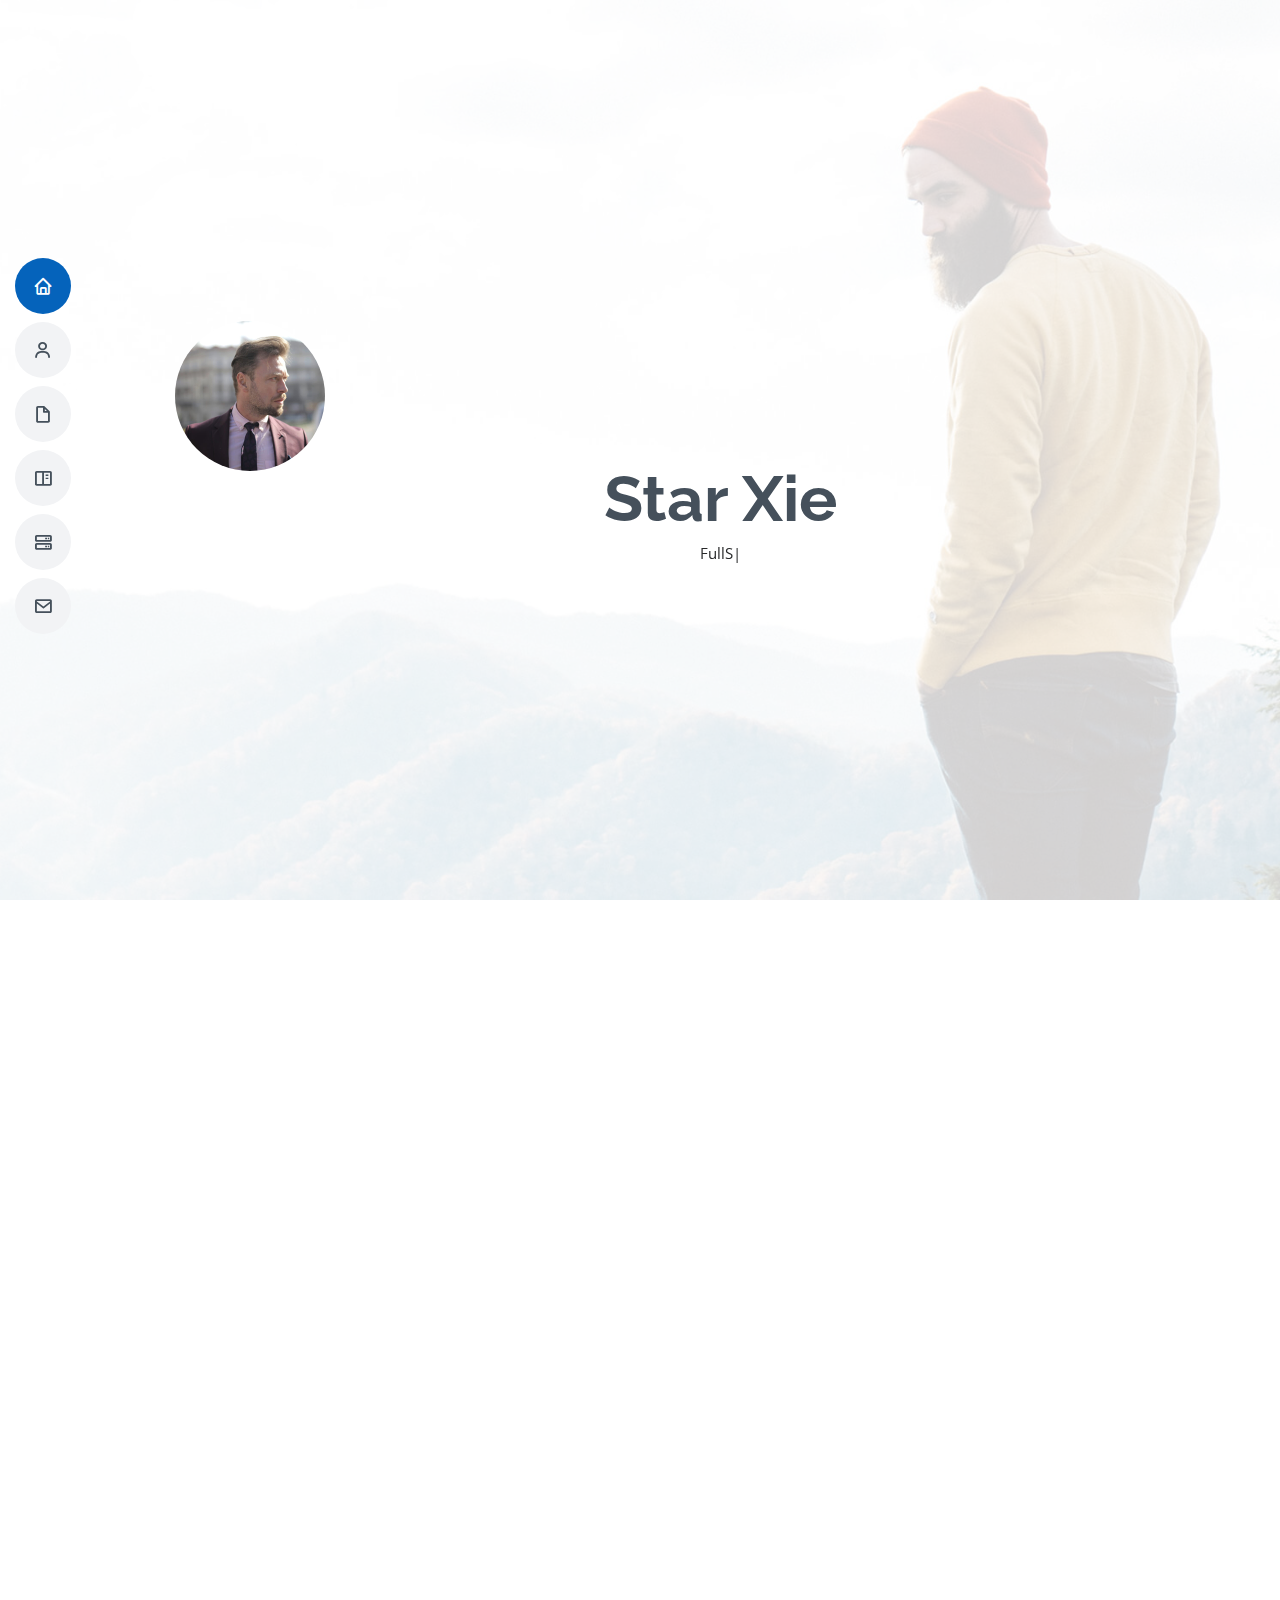
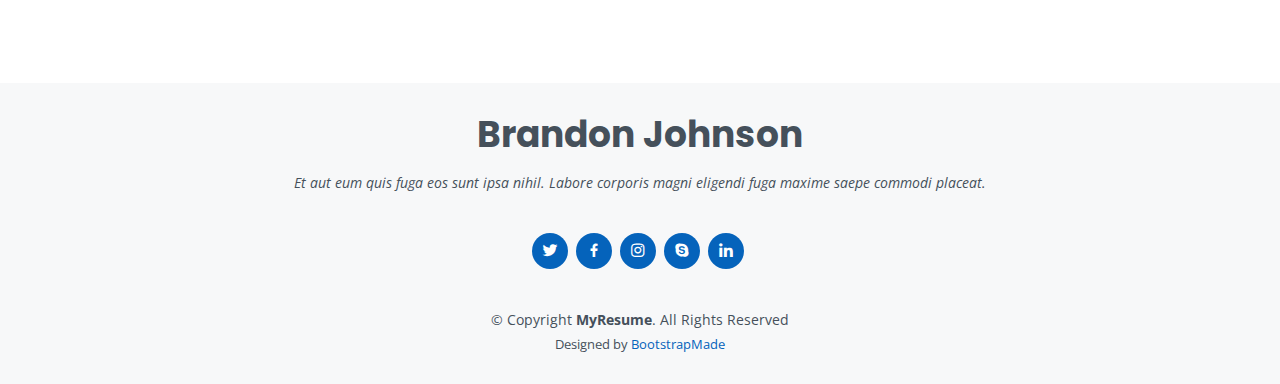
==== commit dca6cb74: "Add Social Links" ====
--- a/MyResume/index.html
+++ b/MyResume/index.html
@@ -68,165 +68,34 @@
       <h1><center>Star Xie</center></h1>
       <p><center><span class="typed" data-typed-items="FullStack Developer, Programmer, Writer, Violinist"></span></center></p>
     </div>
-  </section><!-- End Hero -->
-  <br>
-						<div class="row">
-
-							<div class="col-md-5">
-								<!-- about text -->
-								<p>Hello</p>
-								<div class="mt-1">
-									<a href="files/star-xie-resume.pdf" class="btn btn-default">My Resume</a>
-								</div>
-								<div class="spacer d-md-none d-lg-none" data-height="30"></div>
-							</div>
-							<div class="col-6">
-								<div class="progress">
-                  <div class="progress-bar bg-success" role="progressbar" style="width: 25%" aria-valuenow="25" aria-valuemin="0" aria-valuemax="100"></div>
-                </div>
-                <br>
-                <div class="progress">
-                  <div class="progress-bar bg-info" role="progressbar" style="width: 50%" aria-valuenow="50" aria-valuemin="0" aria-valuemax="100" ></div>
-                </div>
-                <br>
-                <div class="progress">
-                  <div class="progress-bar bg-warning" role="progressbar" style="width: 75%" aria-valuenow="75" aria-valuemin="0" aria-valuemax="100"></div>
-                </div>
-                <br>
-                <div class="progress">
-                  <div class="progress-bar bg-danger" role="progressbar" style="width: 100%" aria-valuenow="100" aria-valuemin="0" aria-valuemax="100"></div>
-                </div>
-							</div>
-						</div>
-					</div>
-				</div>
-
-			</div>
-  <!--<div class="progress">
-            <div class="progress-bar bg-success" role="progressbar" style="width: 25%" aria-valuenow="25" aria-valuemin="0" aria-valuemax="100"></div>
-          </div>
-          <br>
-          <div class="progress">
-            <div class="progress-bar bg-info" role="progressbar" style="width: 50%" aria-valuenow="50" aria-valuemin="0" aria-valuemax="100" ></div>
-          </div>
-          <br>
-          <div class="progress">
-            <div class="progress-bar bg-warning" role="progressbar" style="width: 75%" aria-valuenow="75" aria-valuemin="0" aria-valuemax="100"></div>
-          </div>
-          <br>
-          <div class="progress">
-            <div class="progress-bar bg-danger" role="progressbar" style="width: 100%" aria-valuenow="100" aria-valuemin="0" aria-valuemax="100"></div>
-          </div>
+  </section><!-- End Hero -->						
 
   <main id="main">
-    <!-- ======= Facts Section ======= --> 
-    <section id="about" class="facts">
-      <div class="container" data-aos="fade-up">
-        <div class="col-md-6">
-        <div class="section-title">
-          <h2>About</h2>
-          <p>Hey it's a super cool person so this better work. Cupiditate ut dicta maxime officiis quidem quia. Sed et consectetur qui quia repellendus itaque neque. Aliquid amet quidem ut quaerat cupiditate. Ab et eum qui repellendus omnis culpa magni laudantium dolores. </p>
-        </div>
-        <div class="row">
-
-          <div class="col-lg-3 col-md-6">
-            <div class="count-box">
-              <i class="icofont-simple-smile"></i>
-              <span data-toggle="counter-up">232</span>
-              <p>Happiness Factor</p>
-            </div>
-          </div>
-
-          <div class="col-lg-3 col-md-6 mt-5 mt-md-0">
-            <div class="count-box">
-              <i class="icofont-document-folder"></i>
-              <span data-toggle="counter-up">521</span>
-              <p>Projects Completed</p>
-            </div>
-          </div>
-
-          <div class="col-lg-3 col-md-6 mt-5 mt-lg-0">
-            <div class="count-box">
-              <i class="icofont-live-support"></i>
-              <span data-toggle="counter-up">1,463</span>
-              <p>Articles Written</p>
-            </div>
-          </div>
-
-          <div class="col-lg-3 col-md-6 mt-5 mt-lg-0">
-            <div class="count-box">
-              <i class="icofont-users-alt-5"></i>
-              <span data-toggle="counter-up">15</span>
-              <p>Programming Languages</p>
-            </div>
-          </div>
-
-        </div>
-
-      </div>
-    </section><!-- End Facts Section -->
-
+	  
     <!-- ======= Skills Section ======= -->
     <section id="skills" class="skills section-bg">
       <div class="container" data-aos="fade-up">
 
         <div class="section-title">
-          <h2>Skills</h2>
-          <p>Magnam dolores commodi suscipit. Necessitatibus eius consequatur ex aliquid fuga eum quidem. Sit sint consectetur velit. Quisquam quos quisquam cupiditate. Et nemo qui impedit suscipit alias ea. Quia fugiat sit in iste officiis commodi quidem hic quas.</p>
-        </div>
+           </div>
+	      <h1>Hi, I'm Star</h1>
 
         <div class="row skills-content">
-
-          <div class="col-lg-6">
-
-            <div class="progress">
-              <span class="skill">HTML <i class="val">100%</i></span>
-              <div class="progress-bar-wrap">
-                <div class="progress-bar" role="progressbar" aria-valuenow="100" aria-valuemin="0" aria-valuemax="100"></div>
-              </div>
-            </div>
-
-            <div class="progress">
-              <span class="skill">CSS <i class="val">90%</i></span>
-              <div class="progress-bar-wrap">
-                <div class="progress-bar" role="progressbar" aria-valuenow="90" aria-valuemin="0" aria-valuemax="100"></div>
-              </div>
-            </div>
-
-            <div class="progress">
-              <span class="skill">JavaScript <i class="val">75%</i></span>
-              <div class="progress-bar-wrap">
-                <div class="progress-bar" role="progressbar" aria-valuenow="75" aria-valuemin="0" aria-valuemax="100"></div>
-              </div>
-            </div>
-
-          </div>
-
-          <div class="col-lg-6">
-
-            <div class="progress">
-              <span class="skill">PHP <i class="val">80%</i></span>
-              <div class="progress-bar-wrap">
-                <div class="progress-bar" role="progressbar" aria-valuenow="80" aria-valuemin="0" aria-valuemax="100"></div>
-              </div>
-            </div>
-
-            <div class="progress">
-              <span class="skill">WordPress/CMS <i class="val">90%</i></span>
-              <div class="progress-bar-wrap">
-                <div class="progress-bar" role="progressbar" aria-valuenow="90" aria-valuemin="0" aria-valuemax="100"></div>
-              </div>
-            </div>
-
-            <div class="progress">
-              <span class="skill">Photoshop <i class="val">55%</i></span>
-              <div class="progress-bar-wrap">
-                <div class="progress-bar" role="progressbar" aria-valuenow="55" aria-valuemin="0" aria-valuemax="100"></div>
-              </div>
-            </div>
-
-          </div>
-
+	   <div class="col-lg-6">
+            <h3> Fullstack Developer from Toronto </h3>
+            <p>Magnam dolores commodi suscipit. Necessitatibus eius consequatur ex aliquid fuga eum quidem. Sit sint consectetur velit. Quisquam quos quisquam cupiditate. Et nemo qui impedit suscipit alias ea. Quia fugiat sit in iste officiis commodi quidem hic quas.</p>
+            <div class="social-links">
+              <a href="#" class="twitter"><i class="bx bxl-twitter"></i></a>
+              <a href="#" class="facebook"><i class="bx bxl-facebook"></i></a>
+              <a href="#" class="instagram"><i class="bx bxl-instagram"></i></a>
+              <a href="#" class="google-plus"><i class="bx bxl-skype"></i></a>
+              <a href="#" class="linkedin"><i class="bx bxl-linkedin"></i></a>
+            </div>
+            <br>
+            <a href="assets/img/resume.pdf" target="_blank" class="btn btn-dark with-arrow smoth-scroll">My Resume
+	    <i class="fa fa-download"></i>
+            </a>
+          </div>
         </div>
 
       </div>
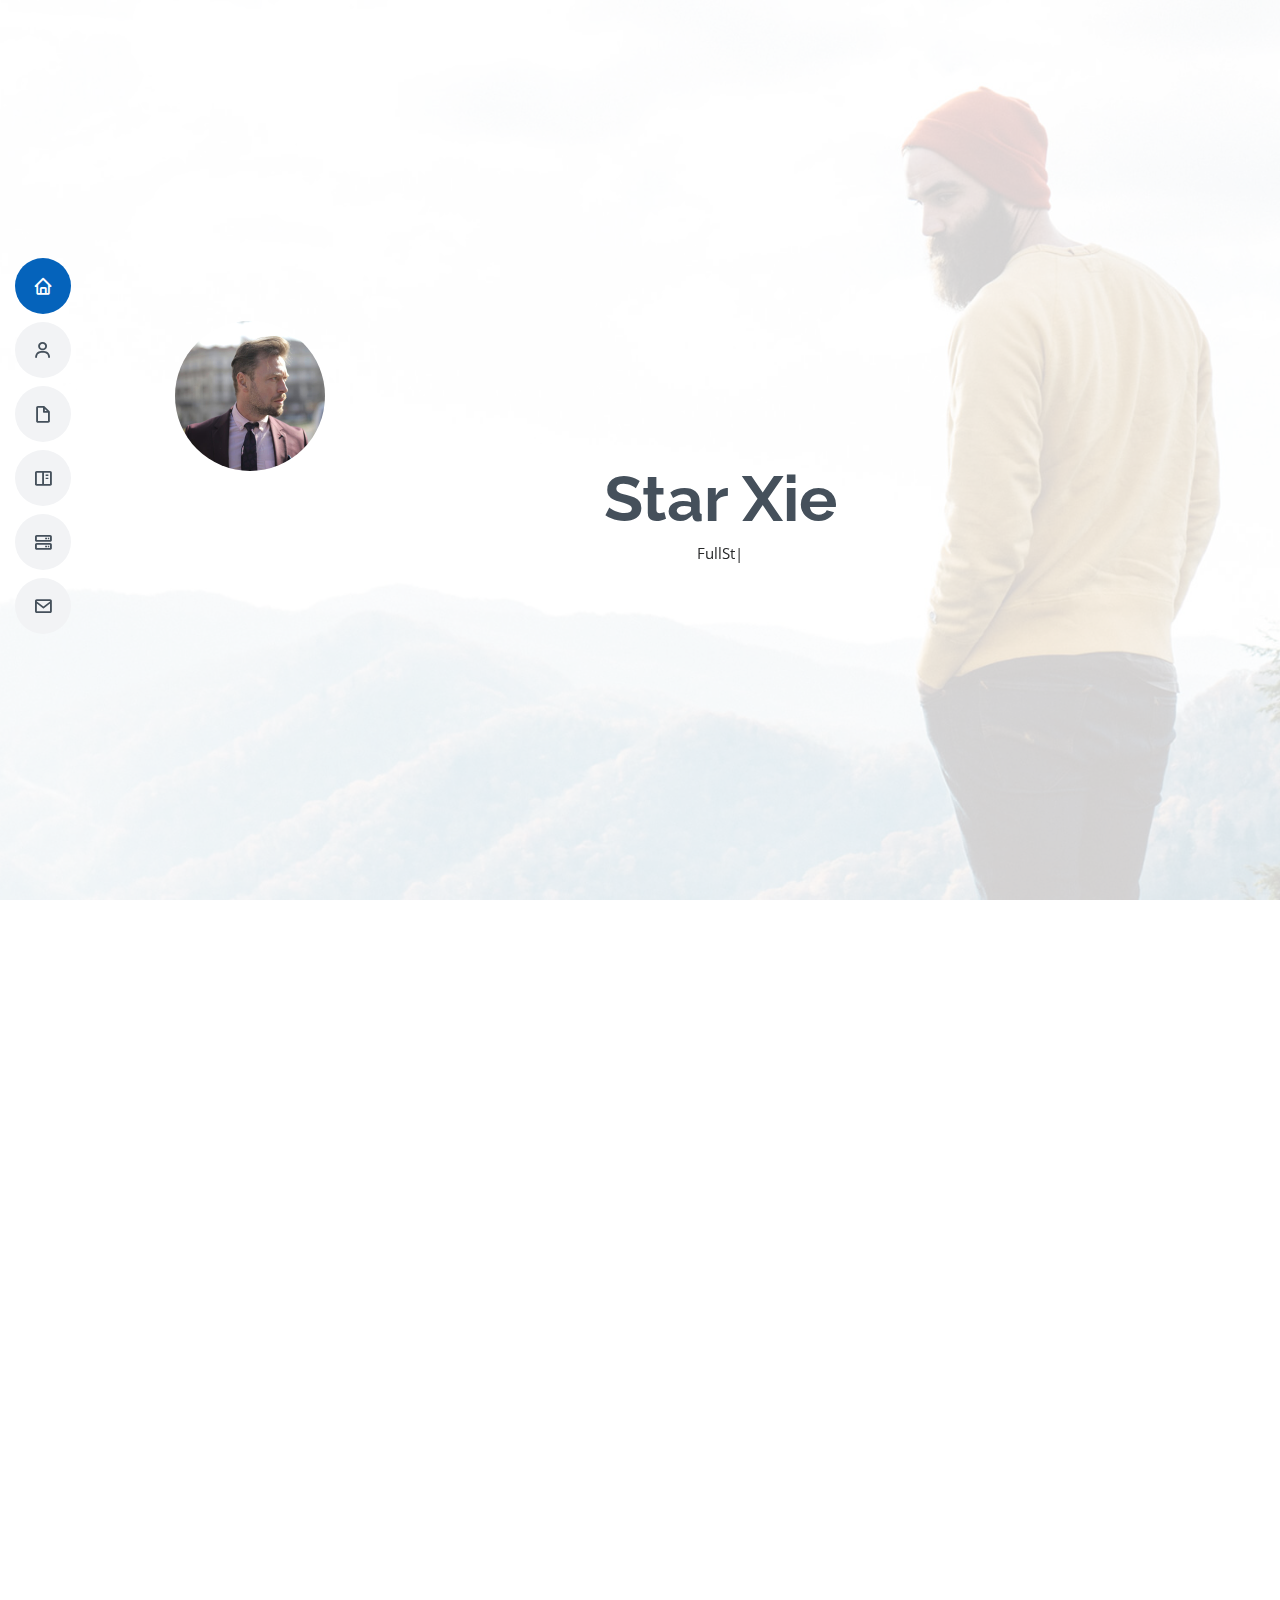
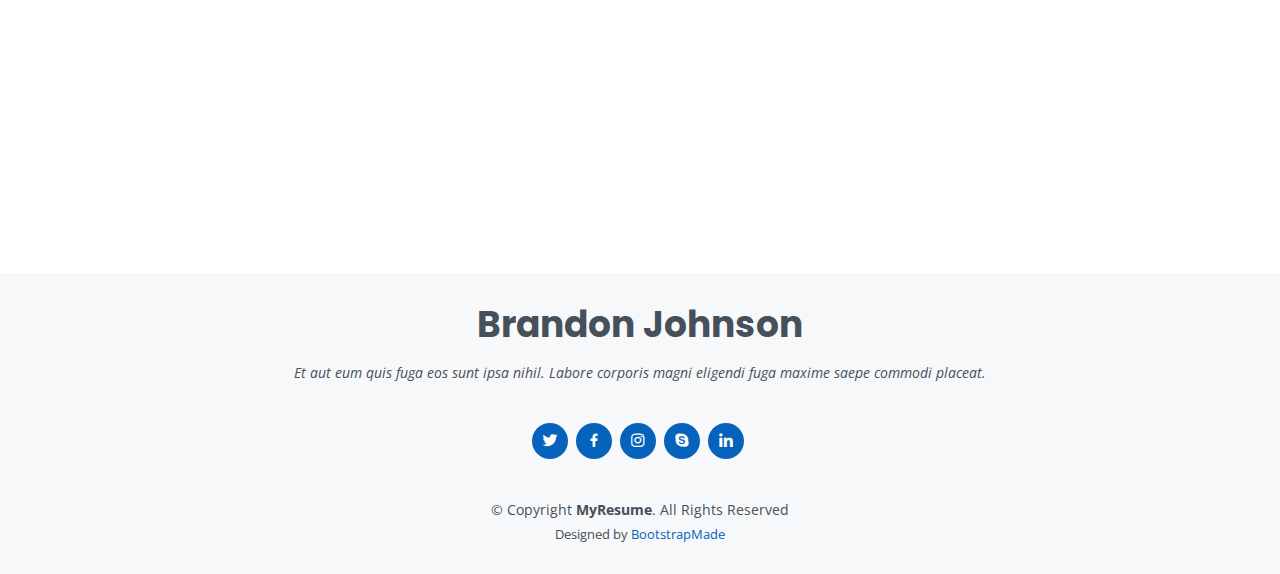
==== commit 4ed67998: "Update Services Section" ====
--- a/MyResume/index.html
+++ b/MyResume/index.html
@@ -96,11 +96,95 @@
 	    <i class="fa fa-download"></i>
             </a>
           </div>
+	  <div class="col-lg-6">
+
+            <div class="progress">
+              <span class="skill">Java <i class="val">98%</i></span>
+              <div class="progress-bar-wrap">
+                <div class="progress-bar1" role="progressbar" aria-valuenow="96" aria-valuemin="0" aria-valuemax="100">
+                  <div class="first">
+                  </div>
+                </div>
+              </div>
+            </div>
+
+            <div class="progress">
+              <span class="skill">Python <i class="val">90%</i></span>
+              <div class="progress-bar-wrap">
+                <div class="progress-bar2" role="progressbar" aria-valuenow="90" aria-valuemin="0" aria-valuemax="100">
+                  <div class="second">
+                  </div>
+                </div>
+              </div>
+            </div>
+
+            <div class="progress">
+              <span class="skill">Tensorflow<i class="val">88%</i></span>
+              <div class="progress-bar-wrap">
+                <div class="progress-bar3" role="progressbar" aria-valuenow="88" aria-valuemin="0" aria-valuemax="100" data-color="background-color: #E830AB">
+                  <div class="third">
+                  </div>
+                </div>
+              </div>
+            </div>
+
+            <div class="progress">
+              <span class="skill">React<i class="val">83%</i></span>
+              <div class="progress-bar-wrap">
+                <div class="progress-bar4" role="progressbar" aria-valuenow="83" aria-valuemin="0" aria-valuemax="100">
+                  <div class="fourth">
+                  </div>
+                </div>
+              </div>
+            </div>
+		  
+          </div>
         </div>
 
       </div>
     </section><!-- End Skills Section -->
 
+    <!-- ======= Facts Section ======= --> 
+    <section id="facts" class="facts">
+      <div class="container" data-aos="fade-up">
+        <div class="row">
+
+          <div class="col-lg-3 col-md-6">
+            <div class="count-box">
+              <i class="icofont-simple-smile"></i>
+              <span data-toggle="counter-up">232</span>
+              <p>Happiness Factor</p>
+            </div>
+          </div>
+
+          <div class="col-lg-3 col-md-6 mt-5 mt-md-0">
+            <div class="count-box">
+              <i class="icofont-document-folder"></i>
+              <span data-toggle="counter-up">521</span>
+              <p>Projects Completed</p>
+            </div>
+          </div>
+
+          <div class="col-lg-3 col-md-6 mt-5 mt-lg-0">
+            <div class="count-box">
+              <i class="icofont-live-support"></i>
+              <span data-toggle="counter-up">1,463</span>
+              <p>Articles Written</p>
+            </div>
+          </div>
+
+          <div class="col-lg-3 col-md-6 mt-5 mt-lg-0">
+            <div class="count-box">
+              <i class="icofont-users-alt-5"></i>
+              <span data-toggle="counter-up">15</span>
+              <p>Programming Languages</p>
+            </div>
+          </div>
+
+        </div>
+
+      </div>
+    </section><!-- End Facts Section -->
    
 
     <!-- ======= Portfolio Section ======= -->
@@ -109,16 +193,17 @@
 
         <div class="section-title">
           <h2>Portfolio</h2>
-          <p>Magnam dolores commodi suscipit. Necessitatibus eius consequatur ex aliquid fuga eum quidem. Sit sint consectetur velit. Quisquam quos quisquam cupiditate. Et nemo qui impedit suscipit alias ea. Quia fugiat sit in iste officiis commodi quidem hic quas.</p>
         </div>
 
         <div class="row">
           <div class="col-lg-12 d-flex justify-content-center" data-aos="fade-up" data-aos-delay="100">
             <ul id="portfolio-flters">
               <li data-filter="*" class="filter-active">All</li>
-              <li data-filter=".filter-app">App</li>
-              <li data-filter=".filter-card">Card</li>
+              <li data-filter=".filter-app">Projects</li>
+              <li data-filter=".filter-web">AI</li>
               <li data-filter=".filter-web">Web</li>
+              <li data-filter=".filter-card">Articles</li>
+              <li data-filter=".filter-web">Music</li>
             </ul>
           </div>
         </div>
@@ -261,8 +346,7 @@
       <div class="container" data-aos="fade-up">
 
         <div class="section-title">
-          <h2>Services</h2>
-          <p>Magnam dolores commodi suscipit. Necessitatibus eius consequatur ex aliquid fuga eum quidem. Sit sint consectetur velit. Quisquam quos quisquam cupiditate. Et nemo qui impedit suscipit alias ea. Quia fugiat sit in iste officiis commodi quidem hic quas.</p>
+          <h2>Get to know me!</h2>
         </div>
 
         <div class="row">
@@ -275,8 +359,8 @@
                 </svg>
                 <i class="bx bxl-dribbble"></i>
               </div>
-              <h4><a href="">Lorem Ipsum</a></h4>
-              <p>Voluptatum deleniti atque corrupti quos dolores et quas molestias excepturi</p>
+              <h4><a href="">Exercise</a></h4>
+              <p>Long distance running, playing badminton, swimming, skiing and skating!</p>
             </div>
           </div>
 
@@ -288,8 +372,8 @@
                 </svg>
                 <i class="bx bx-file"></i>
               </div>
-              <h4><a href="">Sed Perspiciatis</a></h4>
-              <p>Duis aute irure dolor in reprehenderit in voluptate velit esse cillum dolore</p>
+              <h4><a href="">Writing</a></h4>
+              <p>Daily journaling, reflect on books and articles and love reading.</p>
             </div>
           </div>
 
@@ -301,8 +385,8 @@
                 </svg>
                 <i class="bx bx-tachometer"></i>
               </div>
-              <h4><a href="">Magni Dolores</a></h4>
-              <p>Excepteur sint occaecat cupidatat non proident, sunt in culpa qui officia</p>
+              <h4><a href="">Ambitions</a></h4>
+              <p>Attempt Scotiabank Toronto Half-marathon, EGMO qualification, live a happy life</p>
             </div>
           </div>
 
@@ -314,8 +398,8 @@
                 </svg>
                 <i class="bx bx-layer"></i>
               </div>
-              <h4><a href="">Nemo Enim</a></h4>
-              <p>At vero eos et accusamus et iusto odio dignissimos ducimus qui blanditiis</p>
+              <h4><a href="">Coding</a></h4>
+              <p>ML algorithms, Web dev, Tensorflow, AI, Java, Python</p>
             </div>
           </div>
 
@@ -327,8 +411,8 @@
                 </svg>
                 <i class="bx bx-slideshow"></i>
               </div>
-              <h4><a href="">Dele Cardo</a></h4>
-              <p>Quis consequatur saepe eligendi voluptatem consequatur dolor consequuntur</p>
+              <h4><a href="">Media</a></h4>
+              <p>Thomas Frank, Ray Chen, Elon Musk, Trevor Noah</p>
             </div>
           </div>
 
@@ -340,8 +424,8 @@
                 </svg>
                 <i class="bx bx-arch"></i>
               </div>
-              <h4><a href="">Divera Don</a></h4>
-              <p>Modi nostrum vel laborum. Porro fugit error sit minus sapiente sit aspernatur</p>
+              <h4><a href="">Travel</a></h4>
+              <p>Florida, Miami, Boston, PEI, Nova Scotia, New Brunswick, ShenZhen, GuangZhou</p>
             </div>
           </div>
 
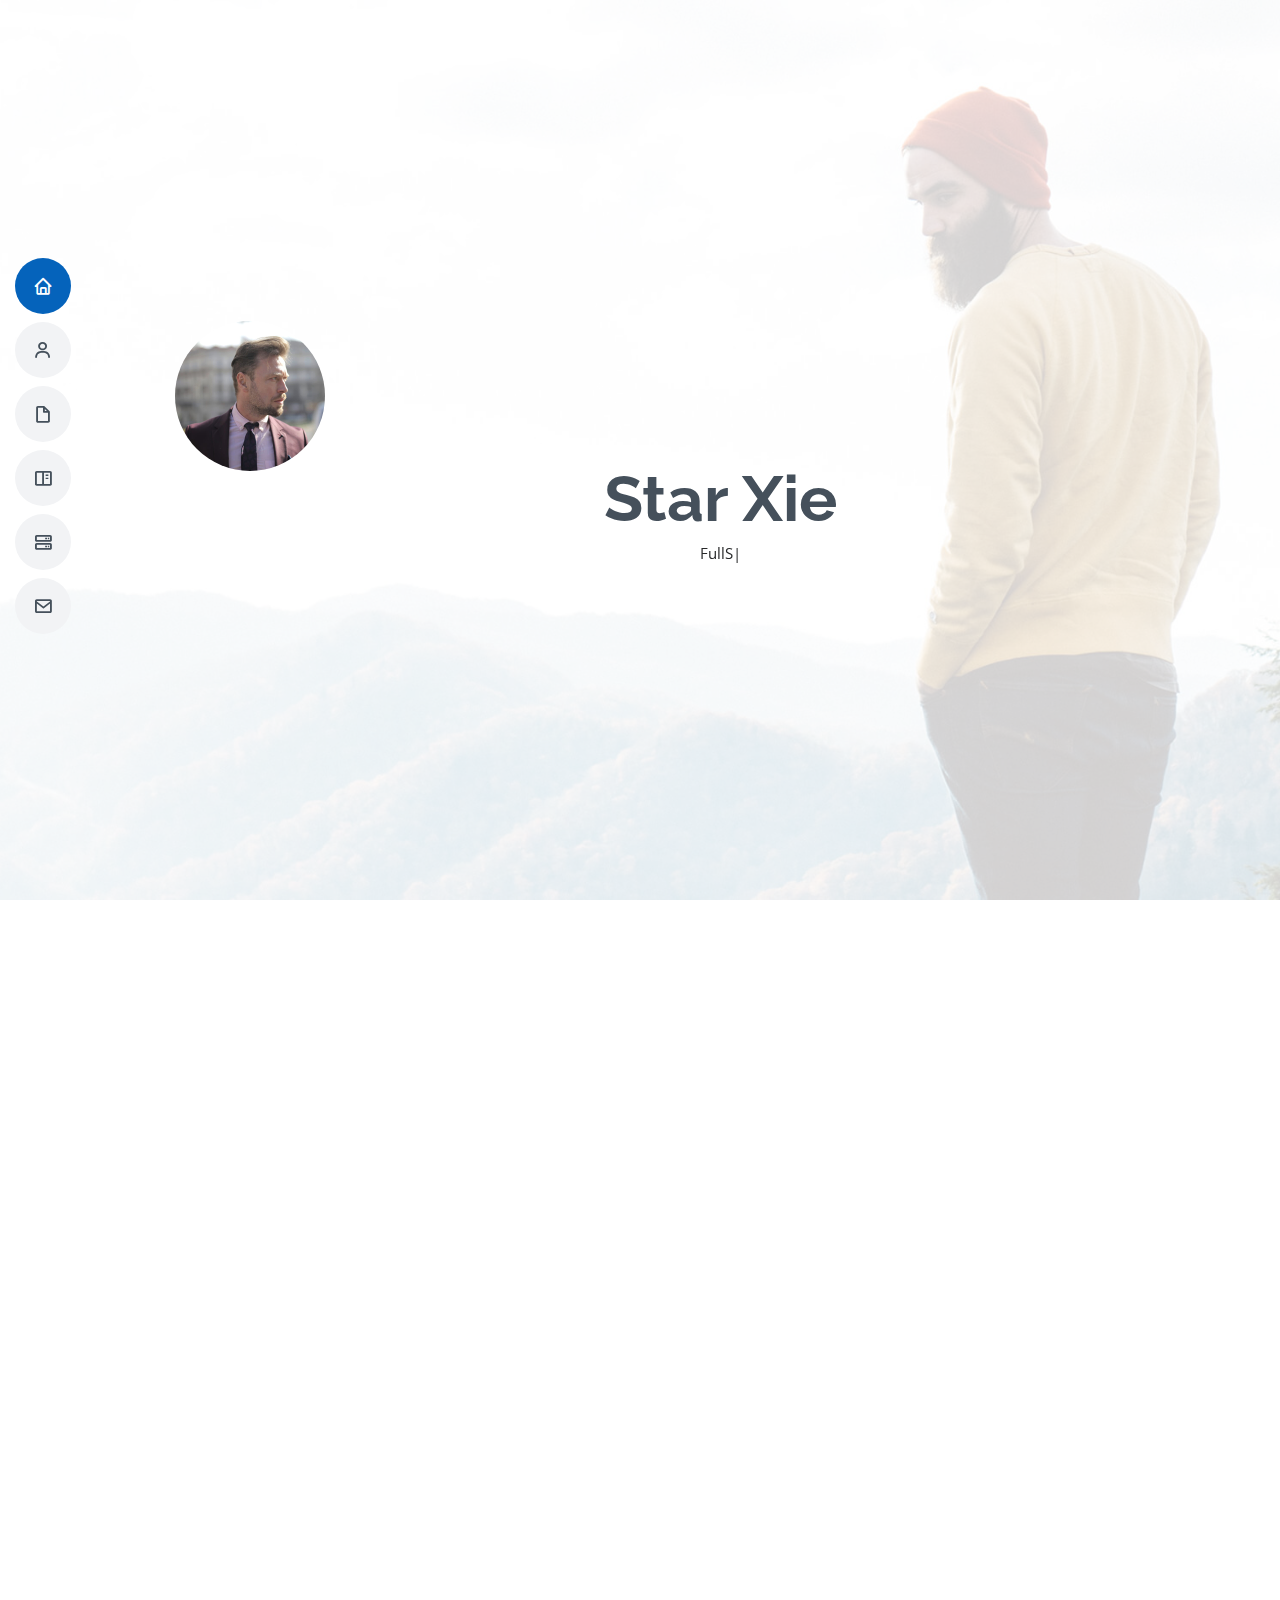
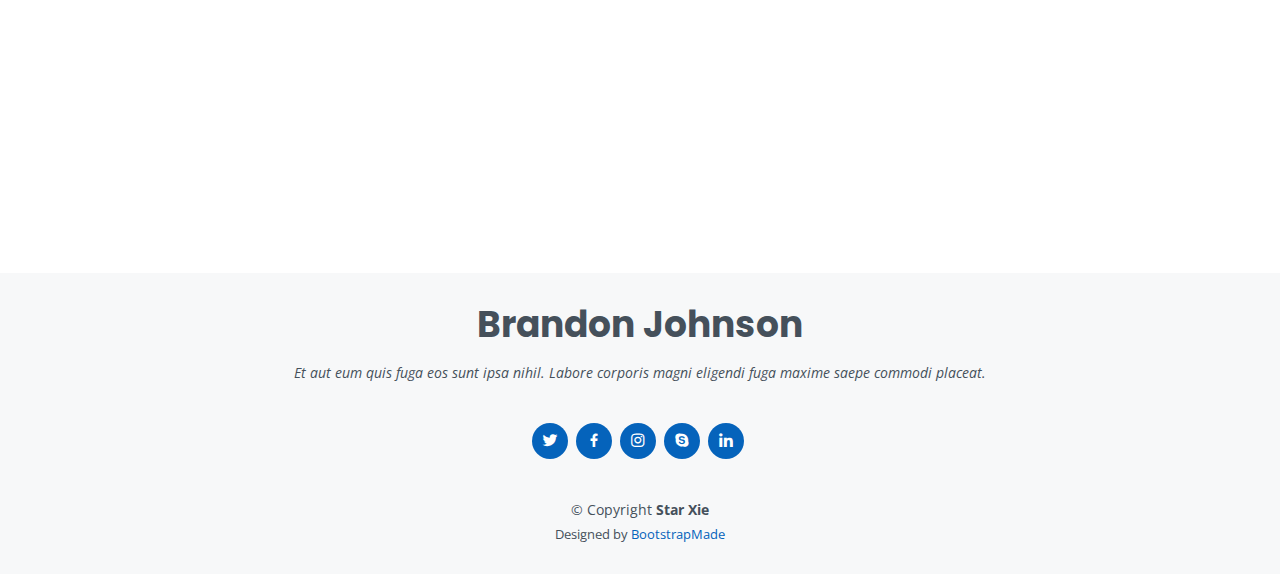
==== commit d66dd93e: "Update Contact Info" ====
--- a/MyResume/index.html
+++ b/MyResume/index.html
@@ -509,7 +509,7 @@
       <div class="container" data-aos="fade-up">
 
         <div class="section-title">
-          <h2>Contact</h2>
+          <h2>Contact Me!</h2>
         </div>
 
         <div class="row mt-1">
@@ -519,19 +519,19 @@
               <div class="address">
                 <i class="icofont-google-map"></i>
                 <h4>Location:</h4>
-                <p>A108 Adam Street, New York, NY 535022</p>
+                <p>Toronto ON, Canada</p>
               </div>
 
               <div class="email">
                 <i class="icofont-envelope"></i>
                 <h4>Email:</h4>
-                <p>info@example.com</p>
+                <p>starxie7827@gmail.com</p>
               </div>
 
               <div class="phone">
                 <i class="icofont-phone"></i>
                 <h4>Call:</h4>
-                <p>+1 5589 55488 55s</p>
+                <p>+1 416 899 6278</p>
               </div>
 
             </div>
@@ -589,7 +589,7 @@
         <a href="#" class="linkedin"><i class="bx bxl-linkedin"></i></a>
       </div>
       <div class="copyright">
-        &copy; Copyright <strong><span>MyResume</span></strong>. All Rights Reserved
+        &copy; Copyright <strong><span>Star Xie</span></strong>
       </div>
       <div class="credits">
         <!-- All the links in the footer should remain intact. -->
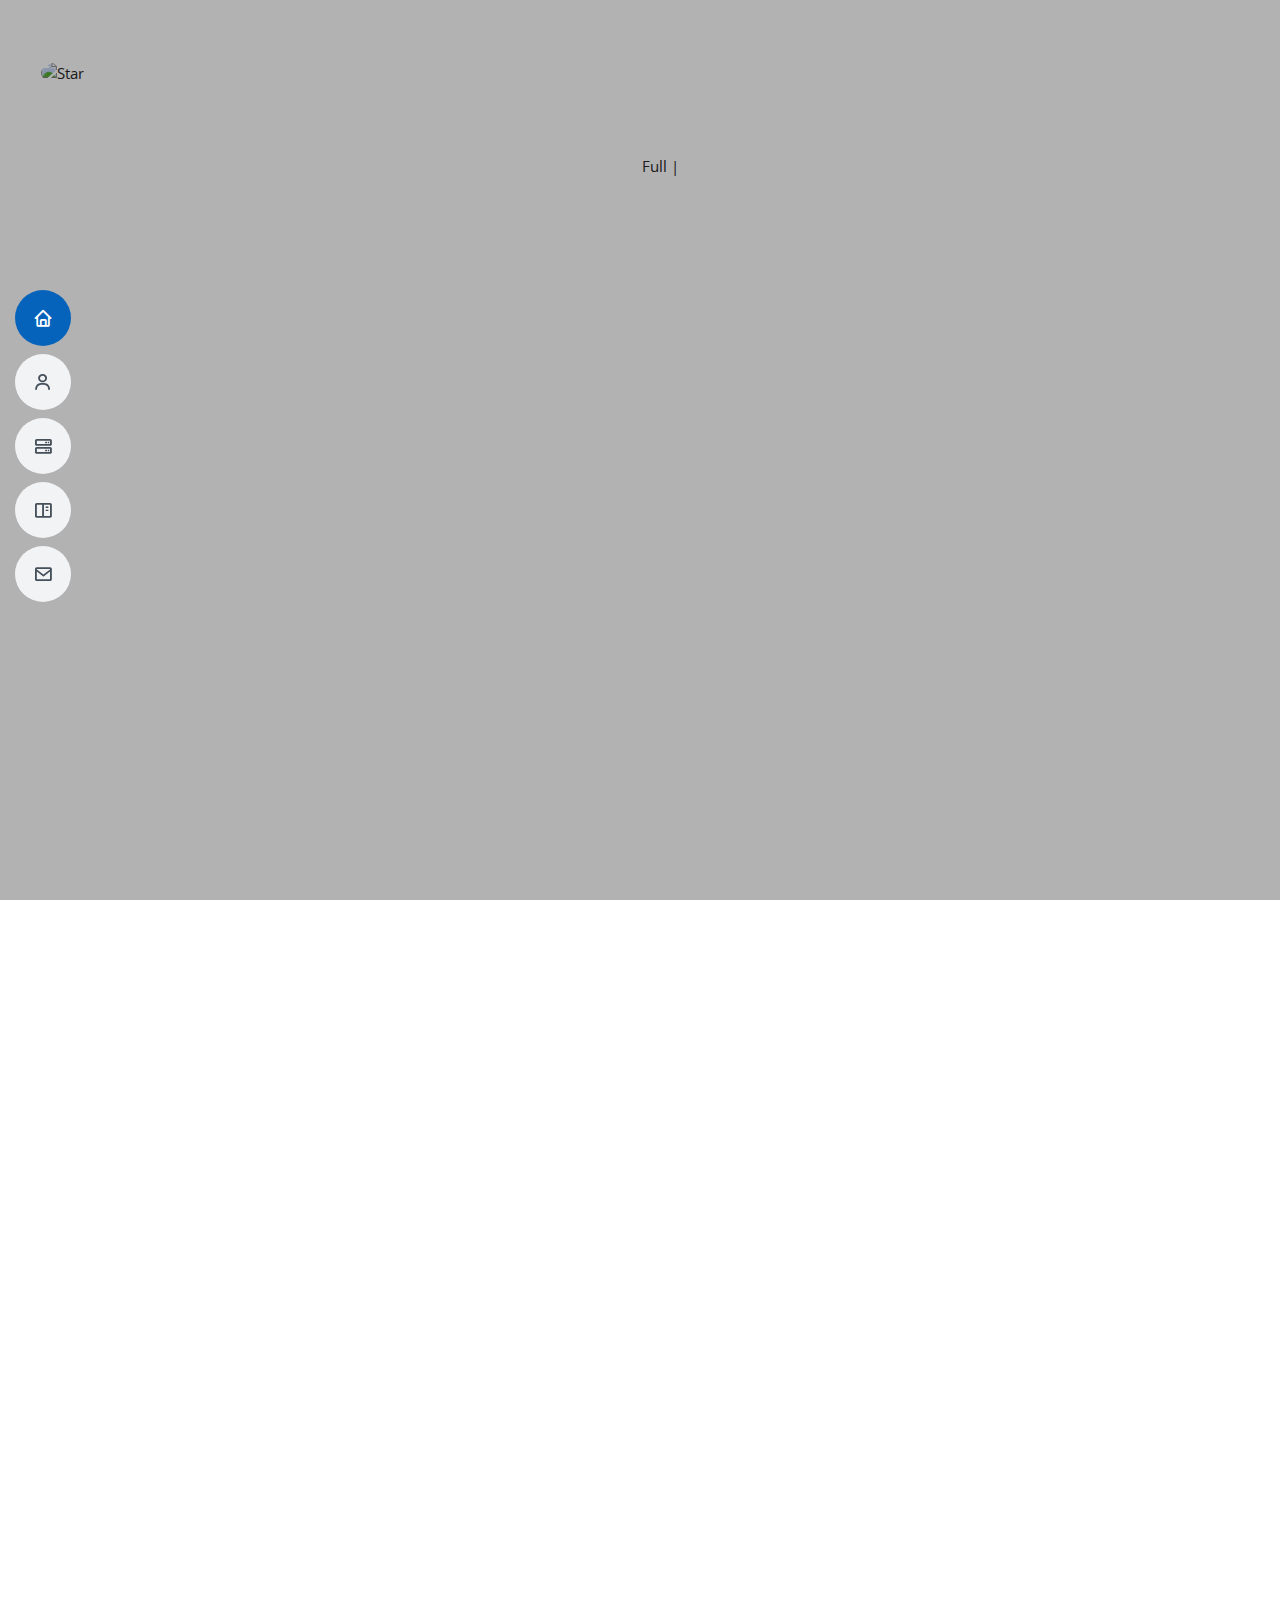
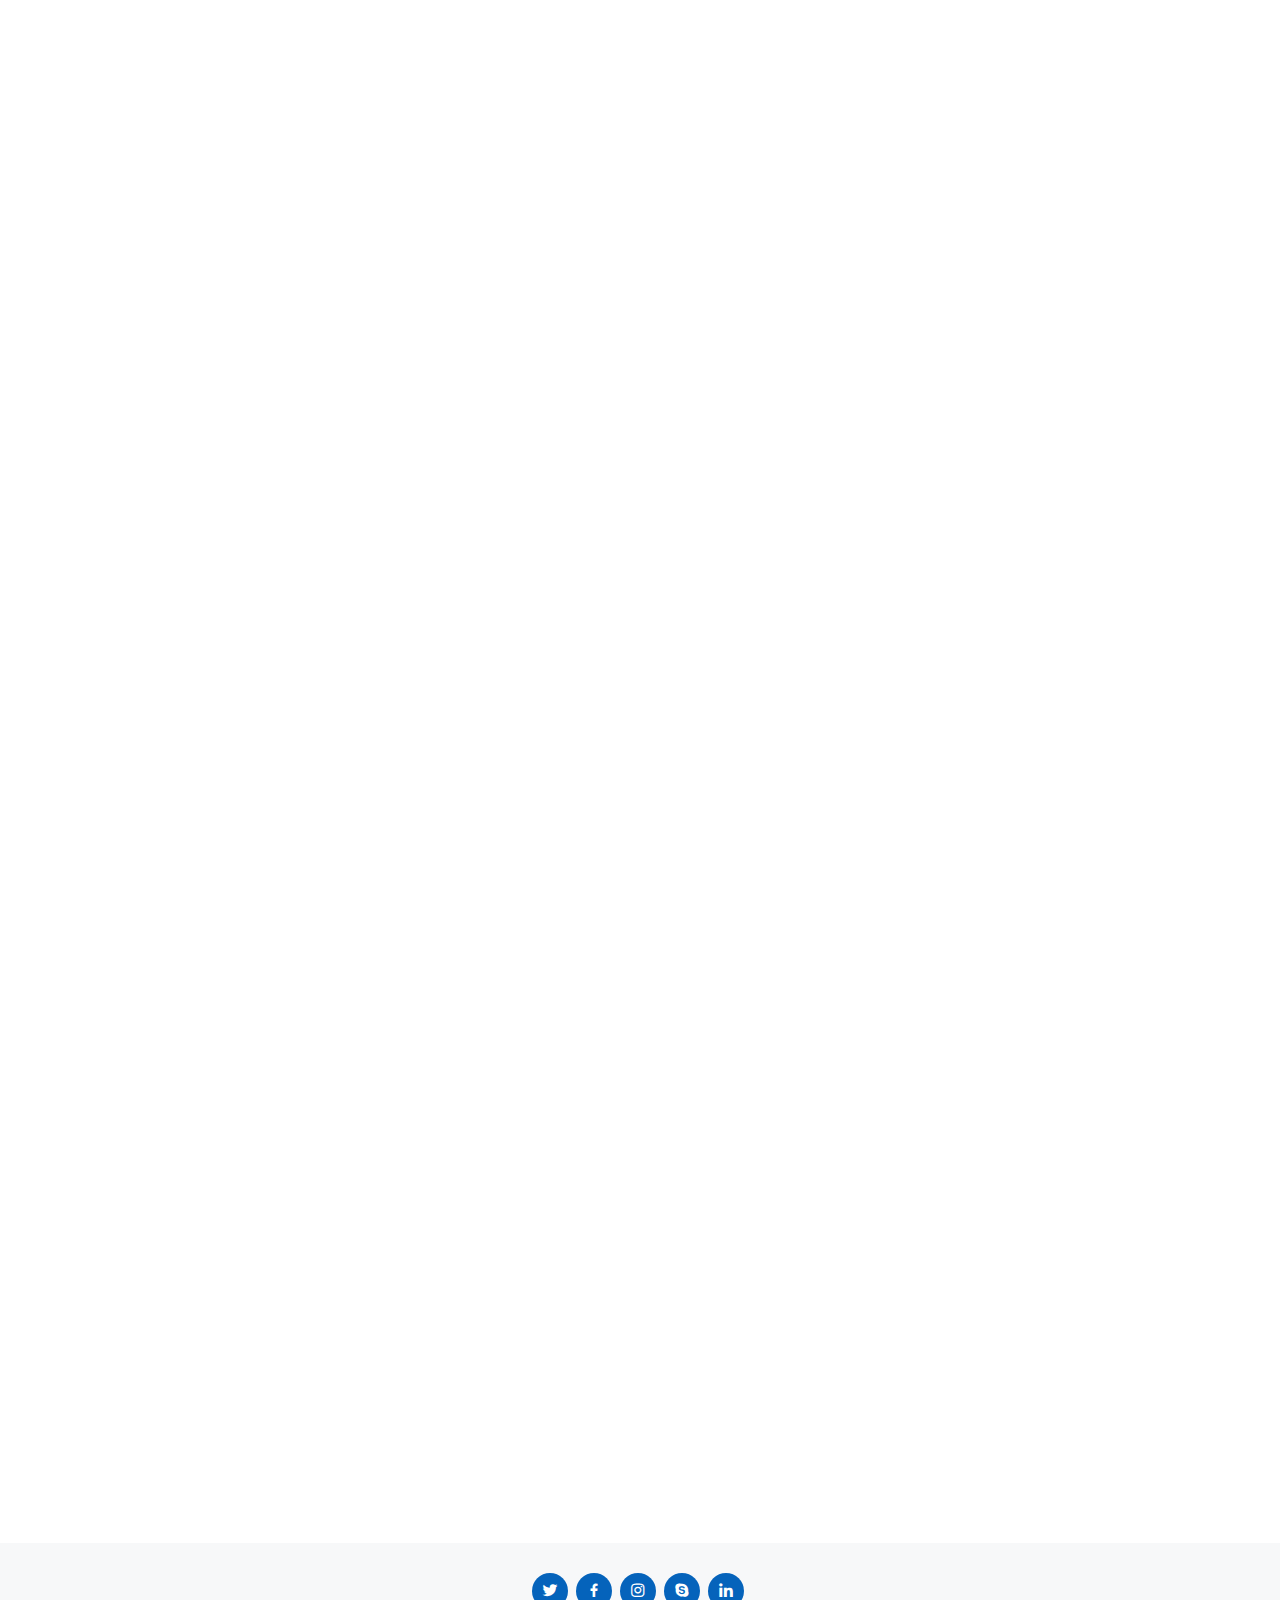
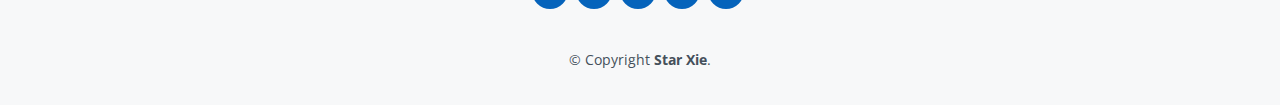
==== commit 254ca8c9: "Update vendor status" ====
--- a/MyResume/index.html
+++ b/MyResume/index.html
@@ -10,13 +10,14 @@
   <meta content="" name="keywords">
 
   <!-- Favicons -->
-  <link href="assets/img/favicon.png" rel="icon">
-  <link href="assets/img/apple-touch-icon.png" rel="apple-touch-icon">
+  <link href="assets/img/star.svg" rel="icon">
+  <link href="assets/img/star.svg" rel="star">
 
   <!-- Google Fonts -->
   <link href="https://fonts.googleapis.com/css?family=Open+Sans:300,300i,400,400i,600,600i,700,700i|Raleway:300,300i,400,400i,500,500i,600,600i,700,700i|Poppins:300,300i,400,400i,500,500i,600,600i,700,700i" rel="stylesheet">
   <link href="https://fonts.googleapis.com/css?family=Open+Sans:300,300i,400,400i,600,600i,700,700i|Raleway:300,300i,400,400i,500,500i,600,600i,700,700i|Satisfy" rel="stylesheet">
-  <!-- Vendor CSS Files -->
+  
+  <!-- Extra CSS Files -->
   <link href="assets/vendor/bootstrap/css/bootstrap.min.css" rel="stylesheet">
   <link href="assets/vendor/icofont/icofont.min.css" rel="stylesheet">
   <link href="assets/vendor/boxicons/css/boxicons.min.css" rel="stylesheet">
@@ -48,10 +49,9 @@
     <nav class="nav-menu">
       <ul>
         <li class="active"><a href="#hero"><i class="bx bx-home"></i> <span>Home</span></a></li>
-        <li><a href="#about"><i class="bx bx-user"></i> <span>About</span></a></li>
-        <li><a href="#resume"><i class="bx bx-file-blank"></i> <span>Resume</span></a></li>
+        <li><a href="#skills"><i class="bx bx-user"></i> <span>About</span></a></li>
+        <li><a href="#services"><i class="bx bx-server"></i> <span>Hobbies</span></a></li>
         <li><a href="#portfolio"><i class="bx bx-book-content"></i> <span>Portfolio</span></a></li>
-        <li><a href="#services"><i class="bx bx-server"></i> <span>Services</span></a></li>
         <li><a href="#contact"><i class="bx bx-envelope"></i> <span>Contact</span></a></li>
       </ul>
     </nav><!-- .nav-menu -->
@@ -59,16 +59,27 @@
   </header><!-- End Header -->
 
   <!-- ======= Hero Section ======= -->
-  <section id="hero" class="d-flex flex-column justify-content-center">
-    <div class="container" data-aos="zoom-in" data-aos-delay="100">
-
-      <!-- avatar image -->
-	<img class="center-block" src="assets/img/profile-img.jpg" alt="Star" class="mb-4" style="height: 150px; width: 150px;border-radius: 50%;" />
-	<br>
+  <section id="hero">
+      <div class="welcome">
+      
+      <img class="center-block" src="assets/img/profile-img2.JPG" alt="Star" class="mb-4" style="height: 160px; width: 160px;border-radius: 50%;" />	
+      <br>
       <h1><center>Star Xie</center></h1>
-      <p><center><span class="typed" data-typed-items="FullStack Developer, Programmer, Writer, Violinist"></span></center></p>
-    </div>
-  </section><!-- End Hero -->						
+      <p><center><span class="typed" data-typed-items="Full Stack Developer,Programmer,Writer,Violinist"></span></center></p> 
+      <br>
+
+
+      <!-- scroll down mouse wheel -->
+      
+      </div>
+
+
+    <div id="particles-js"></div>
+    <script src="particles.js"></script>
+    <script src="app.js"></script>
+
+  
+  </section><!-- End Hero -->					
 
   <main id="main">
 	  
@@ -77,26 +88,33 @@
       <div class="container" data-aos="fade-up">
 
         <div class="section-title">
-           </div>
-	      <h1>Hi, I'm Star</h1>
+        </div>
+
+        <div class="container">
+          <div class="jumbotron" style="background-color:white">
+            <h1>Hi, my name is <b>Star</b></h1>
+            <br>
+          
 
         <div class="row skills-content">
-	   <div class="col-lg-6">
-            <h3> Fullstack Developer from Toronto </h3>
-            <p>Magnam dolores commodi suscipit. Necessitatibus eius consequatur ex aliquid fuga eum quidem. Sit sint consectetur velit. Quisquam quos quisquam cupiditate. Et nemo qui impedit suscipit alias ea. Quia fugiat sit in iste officiis commodi quidem hic quas.</p>
+
+          <div class="col-lg-6">
+            <h5 style="font-weight:bolder;"> Backend Developer from Toronto</h5>
+
+            <p>I am a 17-year-old high school student passionate about the intersection of exponential technologies, mathematics and the arts. Currently, I am exploring interesting technologies such as swift.js, react, and tensorflow! In my freetime I enjoy folding origami, running, playing the violin, and journaling. Feel free to talk to me, you can find my on any of my socials!</p>
             <div class="social-links">
               <a href="#" class="twitter"><i class="bx bxl-twitter"></i></a>
               <a href="#" class="facebook"><i class="bx bxl-facebook"></i></a>
               <a href="#" class="instagram"><i class="bx bxl-instagram"></i></a>
-              <a href="#" class="google-plus"><i class="bx bxl-skype"></i></a>
               <a href="#" class="linkedin"><i class="bx bxl-linkedin"></i></a>
+              <a href="#" class="github"><i class="bx bxl-github"></i></a>
             </div>
             <br>
-            <a href="assets/img/resume.pdf" target="_blank" class="btn btn-dark with-arrow smoth-scroll">My Resume
-	    <i class="fa fa-download"></i>
-            </a>
-          </div>
-	  <div class="col-lg-6">
+            <a href="assets/img/Resume_Star_2020.pdf" target="_blank" class="btn btn-dark with-arrow ">My Resume
+							<i class="fa fa-download"></i>
+						</a>
+          </div>
+          <div class="col-lg-6">
 
             <div class="progress">
               <span class="skill">Java <i class="val">98%</i></span>
@@ -137,11 +155,13 @@
                 </div>
               </div>
             </div>
-		  
-          </div>
-        </div>
-
-      </div>
+
+          </div>
+        </div>
+
+      </div>
+      </div>
+        </div>
     </section><!-- End Skills Section -->
 
     <!-- ======= Facts Section ======= --> 
@@ -187,6 +207,82 @@
     </section><!-- End Facts Section -->
    
 
+    <!-- ======= Services Section ======= -->
+    <section id="services" class="services">
+      <div class="container" data-aos="fade-up">
+
+        <div class="section-title">
+          <h2>Get to know me!</h2>
+        </div>
+
+        <div class="row">
+
+          <div class="col-lg-4 col-md-6 d-flex align-items-stretch" data-aos="zoom-in" data-aos-delay="100">
+            <div class="icon-box iconbox-1">
+              <div class="icon">
+                <img src="assets/img/shoe.svg">
+              </div>
+              <h4><a href="">Exercise</a></h4>
+              <p>Long distance running, playing badminton, swimming, skiing and skating!</p>
+            </div>
+          </div>
+
+          <div class="col-lg-4 col-md-6 d-flex align-items-stretch mt-4 mt-md-0" data-aos="zoom-in" data-aos-delay="200">
+            <div class="icon-box iconbox-2">
+              <div class="icon">
+                <img src="assets/img/music.svg">
+              </div>
+              <h4><a href="">Music</a></h4>
+              <p>Daily journaling, reflect on books and articles and love reading.</p>
+            </div>
+          </div>
+
+          <div class="col-lg-4 col-md-6 d-flex align-items-stretch mt-4 mt-lg-0" data-aos="zoom-in" data-aos-delay="300">
+            <div class="icon-box iconbox-3">
+              <div class="icon">
+                <img src="assets/img/calculator(1).svg">
+              </div>
+              <h4><a href="">Mathematics</a></h4>
+              <p>Attempt Scotiabank Toronto Half-marathon, EGMO qualification, live a happy life</p>
+            </div>
+          </div>
+
+          <div class="col-lg-4 col-md-6 d-flex align-items-stretch mt-4" data-aos="zoom-in" data-aos-delay="100">
+            <div class="icon-box iconbox-4">
+              <div class="icon">
+                <img src="assets/img/html.svg">
+              </div>
+              <h4><a href="">Programming</a></h4>
+              <p>ML algorithms, Web dev, Tensorflow, AI, Java, Python</p>
+            </div>
+          </div>
+
+          <div class="col-lg-4 col-md-6 d-flex align-items-stretch mt-4" data-aos="zoom-in" data-aos-delay="200">
+            <div class="icon-box iconbox-5">
+              <div class="icon">
+                <svg width="100" height="100" viewBox="0 0 600 600" xmlns="http://www.w3.org/2000/svg">
+                  <img src="assets/img/photo.svg">
+              </div>
+              <h4><a href="">Influencers</a></h4>
+              <p>Thomas Frank, Ray Chen, Elon Musk, Trevor Noah</p>
+            </div>
+          </div>
+
+          <div class="col-lg-4 col-md-6 d-flex align-items-stretch mt-4" data-aos="zoom-in" data-aos-delay="300">
+            <div class="icon-box iconbox-6">
+              <div class="icon">
+                <img src="assets/img/airplane.svg">
+              </div>
+              <h4><a href="">Travel</a></h4>
+              <p>Florida, Miami, Boston, PEI, Nova Scotia, New Brunswick, ShenZhen, GuangZhou</p>
+            </div>
+          </div>
+
+        </div>
+
+      </div>
+    </section><!-- End Services Section -->
+    
     <!-- ======= Portfolio Section ======= -->
     <section id="portfolio" class="portfolio section-bg">
       <div class="container" data-aos="fade-up">
@@ -204,6 +300,7 @@
               <li data-filter=".filter-web">Web</li>
               <li data-filter=".filter-card">Articles</li>
               <li data-filter=".filter-web">Music</li>
+
             </ul>
           </div>
         </div>
@@ -214,8 +311,8 @@
             <div class="portfolio-wrap">
               <img src="assets/img/portfolio/portfolio-1.jpg" class="img-fluid" alt="">
               <div class="portfolio-info">
-                <h4>App 1</h4>
-                <p>App</p>
+                <h4>SpaceWars!</h4>
+                <p>A simulation of a war between two interstellar groups implementing Java and OOP</p>
                 <div class="portfolio-links">
                   <a href="assets/img/portfolio/portfolio-1.jpg" data-gall="portfolioGallery" class="venobox" title="App 1"><i class="bx bx-plus"></i></a>
                   <a href="portfolio-details.html" data-gall="portfolioDetailsGallery" data-vbtype="iframe" class="venobox" title="Portfolio Details"><i class="bx bx-link"></i></a>
@@ -341,168 +438,7 @@
       </div>
     </section><!-- End Portfolio Section -->
 
-    <!-- ======= Services Section ======= -->
-    <section id="services" class="services">
-      <div class="container" data-aos="fade-up">
-
-        <div class="section-title">
-          <h2>Get to know me!</h2>
-        </div>
-
-        <div class="row">
-
-          <div class="col-lg-4 col-md-6 d-flex align-items-stretch" data-aos="zoom-in" data-aos-delay="100">
-            <div class="icon-box iconbox-blue">
-              <div class="icon">
-                <svg width="100" height="100" viewBox="0 0 600 600" xmlns="http://www.w3.org/2000/svg">
-                  <path stroke="none" stroke-width="0" fill="#f5f5f5" d="M300,521.0016835830174C376.1290562159157,517.8887921683347,466.0731472004068,529.7835943286574,510.70327084640275,468.03025145048787C554.3714126377745,407.6079735673963,508.03601936045806,328.9844924480964,491.2728898941984,256.3432110539036C474.5976632858925,184.082847569629,479.9380746630129,96.60480741107993,416.23090153303,58.64404602377083C348.86323505073057,18.502131276798302,261.93793281208167,40.57373210992963,193.5410806939664,78.93577620505333C130.42746243093433,114.334589627462,98.30271207620316,179.96522072025542,76.75703585869454,249.04625023123273C51.97151888228291,328.5150500222984,13.704378332031375,421.85034740162234,66.52175969318436,486.19268352777647C119.04800174914682,550.1803526380478,217.28368757567262,524.383925680826,300,521.0016835830174"></path>
-                </svg>
-                <i class="bx bxl-dribbble"></i>
-              </div>
-              <h4><a href="">Exercise</a></h4>
-              <p>Long distance running, playing badminton, swimming, skiing and skating!</p>
-            </div>
-          </div>
-
-          <div class="col-lg-4 col-md-6 d-flex align-items-stretch mt-4 mt-md-0" data-aos="zoom-in" data-aos-delay="200">
-            <div class="icon-box iconbox-orange ">
-              <div class="icon">
-                <svg width="100" height="100" viewBox="0 0 600 600" xmlns="http://www.w3.org/2000/svg">
-                  <path stroke="none" stroke-width="0" fill="#f5f5f5" d="M300,582.0697525312426C382.5290701553225,586.8405444964366,449.9789794690241,525.3245884688669,502.5850820975895,461.55621195738473C556.606425686781,396.0723002908107,615.8543463187945,314.28637112970534,586.6730223649479,234.56875336149918C558.9533121215079,158.8439757836574,454.9685369536778,164.00468322053177,381.49747125262974,130.76875717737553C312.15926192815925,99.40240125094834,248.97055460311594,18.661163978235184,179.8680185752513,50.54337015887873C110.5421016452524,82.52863877960104,119.82277516462835,180.83849132639028,109.12597500060166,256.43424936330496C100.08760227029461,320.3096726198365,92.17705696193138,384.0621239912766,124.79988738764834,439.7174275375508C164.83382741302287,508.01625554203684,220.96474134820875,577.5009287672846,300,582.0697525312426"></path>
-                </svg>
-                <i class="bx bx-file"></i>
-              </div>
-              <h4><a href="">Writing</a></h4>
-              <p>Daily journaling, reflect on books and articles and love reading.</p>
-            </div>
-          </div>
-
-          <div class="col-lg-4 col-md-6 d-flex align-items-stretch mt-4 mt-lg-0" data-aos="zoom-in" data-aos-delay="300">
-            <div class="icon-box iconbox-pink">
-              <div class="icon">
-                <svg width="100" height="100" viewBox="0 0 600 600" xmlns="http://www.w3.org/2000/svg">
-                  <path stroke="none" stroke-width="0" fill="#f5f5f5" d="M300,541.5067337569781C382.14930387511276,545.0595476570109,479.8736841581634,548.3450877840088,526.4010558755058,480.5488172755941C571.5218469581645,414.80211281144784,517.5187510058486,332.0715597781072,496.52539010469104,255.14436215662573C477.37192572678356,184.95920475031193,473.57363656557914,105.61284051026155,413.0603344069578,65.22779650032875C343.27470386102294,18.654635553484475,251.2091493199835,5.337323636656869,175.0934190732945,40.62881213300186C97.87086631185822,76.43348514350839,51.98124368387456,156.15599469081315,36.44837278890362,239.84606092416172C21.716077023791087,319.22268207091537,43.775223500013084,401.1760424656574,96.891909868211,461.97329694683043C147.22146801428983,519.5804099606455,223.5754009179313,538.201503339737,300,541.5067337569781"></path>
-                </svg>
-                <i class="bx bx-tachometer"></i>
-              </div>
-              <h4><a href="">Ambitions</a></h4>
-              <p>Attempt Scotiabank Toronto Half-marathon, EGMO qualification, live a happy life</p>
-            </div>
-          </div>
-
-          <div class="col-lg-4 col-md-6 d-flex align-items-stretch mt-4" data-aos="zoom-in" data-aos-delay="100">
-            <div class="icon-box iconbox-yellow">
-              <div class="icon">
-                <svg width="100" height="100" viewBox="0 0 600 600" xmlns="http://www.w3.org/2000/svg">
-                  <path stroke="none" stroke-width="0" fill="#f5f5f5" d="M300,503.46388370962813C374.79870501325706,506.71871716319447,464.8034551963731,527.1746412648533,510.4981551193396,467.86667711651364C555.9287308511215,408.9015244558933,512.6030010748507,327.5744911775523,490.211057578863,256.5855673507754C471.097692560561,195.9906835881958,447.69079081568157,138.11976852964426,395.19560036434837,102.3242989838813C329.3053358748298,57.3949838291264,248.02791733380457,8.279543830951368,175.87071277845988,42.242879143198664C103.41431057327972,76.34704239035025,93.79494320519305,170.9812938413882,81.28167332365135,250.07896920659033C70.17666984294237,320.27484674793965,64.84698225790005,396.69656628748305,111.28512138212992,450.4950937839243C156.20124167950087,502.5303643271138,231.32542653798444,500.4755392045468,300,503.46388370962813"></path>
-                </svg>
-                <i class="bx bx-layer"></i>
-              </div>
-              <h4><a href="">Coding</a></h4>
-              <p>ML algorithms, Web dev, Tensorflow, AI, Java, Python</p>
-            </div>
-          </div>
-
-          <div class="col-lg-4 col-md-6 d-flex align-items-stretch mt-4" data-aos="zoom-in" data-aos-delay="200">
-            <div class="icon-box iconbox-red">
-              <div class="icon">
-                <svg width="100" height="100" viewBox="0 0 600 600" xmlns="http://www.w3.org/2000/svg">
-                  <path stroke="none" stroke-width="0" fill="#f5f5f5" d="M300,532.3542879108572C369.38199826031484,532.3153073249985,429.10787420159085,491.63046689027357,474.5244479745417,439.17860296908856C522.8885846962883,383.3225815378663,569.1668002868075,314.3205725914397,550.7432151929288,242.7694973846089C532.6665558377875,172.5657663291529,456.2379748765914,142.6223662098291,390.3689995646985,112.34683881706744C326.66090330228417,83.06452184765237,258.84405631176094,53.51806209861945,193.32584062364296,78.48882559362697C121.61183558270385,105.82097193414197,62.805066853699245,167.19869350419734,48.57481801355237,242.6138429142374C34.843463184063346,315.3850353017275,76.69343916112496,383.4422959591041,125.22947124332185,439.3748458443577C170.7312796277747,491.8107796887764,230.57421082200815,532.3932930995766,300,532.3542879108572"></path>
-                </svg>
-                <i class="bx bx-slideshow"></i>
-              </div>
-              <h4><a href="">Media</a></h4>
-              <p>Thomas Frank, Ray Chen, Elon Musk, Trevor Noah</p>
-            </div>
-          </div>
-
-          <div class="col-lg-4 col-md-6 d-flex align-items-stretch mt-4" data-aos="zoom-in" data-aos-delay="300">
-            <div class="icon-box iconbox-teal">
-              <div class="icon">
-                <svg width="100" height="100" viewBox="0 0 600 600" xmlns="http://www.w3.org/2000/svg">
-                  <path stroke="none" stroke-width="0" fill="#f5f5f5" d="M300,566.797414625762C385.7384707136149,576.1784315230908,478.7894351017131,552.8928747891023,531.9192734346935,484.94944893311C584.6109503024035,417.5663521118492,582.489472248146,322.67544863468447,553.9536738515405,242.03673114598146C529.1557734026468,171.96086150256528,465.24506316201064,127.66468636344209,395.9583748389544,100.7403814666027C334.2173773831606,76.7482773500951,269.4350130405921,84.62216499799875,207.1952322260088,107.2889140133804C132.92018162631612,134.33871894543012,41.79353780512637,160.00259165414826,22.644507872594943,236.69541883565114C3.319112789854554,314.0945973066697,72.72355303640163,379.243833228382,124.04198916343866,440.3218312028393C172.9286146004772,498.5055451809895,224.45579914871206,558.5317968840102,300,566.797414625762"></path>
-                </svg>
-                <i class="bx bx-arch"></i>
-              </div>
-              <h4><a href="">Travel</a></h4>
-              <p>Florida, Miami, Boston, PEI, Nova Scotia, New Brunswick, ShenZhen, GuangZhou</p>
-            </div>
-          </div>
-
-        </div>
-
-      </div>
-    </section><!-- End Services Section -->
-
-    <!-- ======= Testimonials Section ======= -->
-    <section id="testimonials" class="testimonials section-bg">
-      <div class="container" data-aos="fade-up">
-
-        <div class="section-title">
-          <h2>Testimonials</h2>
-        </div>
-
-        <div class="owl-carousel testimonials-carousel" data-aos="zoom-in" data-aos-delay="100">
-
-          <div class="testimonial-item">
-            <img src="assets/img/testimonials/testimonials-1.jpg" class="testimonial-img" alt="">
-            <h3>Saul Goodman</h3>
-            <h4>Ceo &amp; Founder</h4>
-            <p>
-              <i class="bx bxs-quote-alt-left quote-icon-left"></i>
-              Proin iaculis purus consequat sem cure digni ssim donec porttitora entum suscipit rhoncus. Accusantium quam, ultricies eget id, aliquam eget nibh et. Maecen aliquam, risus at semper.
-              <i class="bx bxs-quote-alt-right quote-icon-right"></i>
-            </p>
-          </div>
-
-          <div class="testimonial-item">
-            <img src="assets/img/testimonials/testimonials-2.jpg" class="testimonial-img" alt="">
-            <h3>Sara Wilsson</h3>
-            <h4>Designer</h4>
-            <p>
-              <i class="bx bxs-quote-alt-left quote-icon-left"></i>
-              Export tempor illum tamen malis malis eram quae irure esse labore quem cillum quid cillum eram malis quorum velit fore eram velit sunt aliqua noster fugiat irure amet legam anim culpa.
-              <i class="bx bxs-quote-alt-right quote-icon-right"></i>
-            </p>
-          </div>
-
-          <div class="testimonial-item">
-            <img src="assets/img/testimonials/testimonials-3.jpg" class="testimonial-img" alt="">
-            <h3>Jena Karlis</h3>
-            <h4>Store Owner</h4>
-            <p>
-              <i class="bx bxs-quote-alt-left quote-icon-left"></i>
-              Enim nisi quem export duis labore cillum quae magna enim sint quorum nulla quem veniam duis minim tempor labore quem eram duis noster aute amet eram fore quis sint minim.
-              <i class="bx bxs-quote-alt-right quote-icon-right"></i>
-            </p>
-          </div>
-
-          <div class="testimonial-item">
-            <img src="assets/img/testimonials/testimonials-4.jpg" class="testimonial-img" alt="">
-            <h3>Matt Brandon</h3>
-            <h4>Freelancer</h4>
-            <p>
-              <i class="bx bxs-quote-alt-left quote-icon-left"></i>
-              Fugiat enim eram quae cillum dolore dolor amet nulla culpa multos export minim fugiat minim velit minim dolor enim duis veniam ipsum anim magna sunt elit fore quem dolore labore illum veniam.
-              <i class="bx bxs-quote-alt-right quote-icon-right"></i>
-            </p>
-          </div>
-
-          <div class="testimonial-item">
-            <img src="assets/img/testimonials/testimonials-5.jpg" class="testimonial-img" alt="">
-            <h3>John Larson</h3>
-            <h4>Entrepreneur</h4>
-            <p>
-              <i class="bx bxs-quote-alt-left quote-icon-left"></i>
-              Quis quorum aliqua sint quem legam fore sunt eram irure aliqua veniam tempor noster veniam enim culpa labore duis sunt culpa nulla illum cillum fugiat legam esse veniam culpa fore nisi cillum quid.
-              <i class="bx bxs-quote-alt-right quote-icon-right"></i>
-            </p>
-          </div>
-
-        </div>
-
-      </div>
-    </section><!-- End Testimonials Section -->
+    
 
     <!-- ======= Contact Section ======= -->
     <section id="contact" class="contact">
@@ -579,8 +515,6 @@
   <!-- ======= Footer ======= -->
   <footer id="footer">
     <div class="container">
-      <h3>Brandon Johnson</h3>
-      <p>Et aut eum quis fuga eos sunt ipsa nihil. Labore corporis magni eligendi fuga maxime saepe commodi placeat.</p>
       <div class="social-links">
         <a href="#" class="twitter"><i class="bx bxl-twitter"></i></a>
         <a href="#" class="facebook"><i class="bx bxl-facebook"></i></a>
@@ -589,14 +523,9 @@
         <a href="#" class="linkedin"><i class="bx bxl-linkedin"></i></a>
       </div>
       <div class="copyright">
-        &copy; Copyright <strong><span>Star Xie</span></strong>
+        &copy; Copyright <strong><span>Star Xie</span></strong>.
       </div>
       <div class="credits">
-        <!-- All the links in the footer should remain intact. -->
-        <!-- You can delete the links only if you purchased the pro version. -->
-        <!-- Licensing information: [license-url] -->
-        <!-- Purchase the pro version with working PHP/AJAX contact form: https://bootstrapmade.com/free-html-bootstrap-template-my-resume/ -->
-        Designed by <a href="https://bootstrapmade.com/">BootstrapMade</a>
       </div>
     </div>
   </footer><!-- End Footer -->
@@ -604,7 +533,7 @@
   <a href="#" class="back-to-top"><i class="bx bx-up-arrow-alt"></i></a>
   <div id="preloader"></div>
 
-  <!-- Vendor JS Files -->
+  <!-- JS Files -->
   <script src="assets/vendor/jquery/jquery.min.js"></script>
   <script src="assets/vendor/bootstrap/js/bootstrap.bundle.min.js"></script>
   <script src="assets/vendor/jquery.easing/jquery.easing.min.js"></script>
--- a/MyResume/assets/css/style.css
+++ b/MyResume/assets/css/style.css
@@ -219,7 +219,7 @@
   background: none;
   font-size: 24px;
   transition: all 0.4s;
-  outline: none !important;
+  outline: none;
   line-height: 1;
   cursor: pointer;
   text-align: right;
@@ -247,20 +247,20 @@
 #hero {
   width: 100%;
   height: 100vh;
-  background: url("../img/hero-bg.jpg") top right no-repeat;
+  background: url("../img/hero-bg6.jpg") top right no-repeat;
   background-size: cover;
   position: relative;
 }
 
 @media (min-width: 992px) {
   #hero {
-    padding-left: 160px;
+    padding-left: 41px;
   }
 }
 
 #hero:before {
   content: "";
-  background: rgba(255, 255, 255, 0.8);
+  background: rgba(0, 0, 0, 0.3);
   position: absolute;
   bottom: 0;
   top: 0;
@@ -270,10 +270,11 @@
 
 #hero h1 {
   margin: 0;
+  font-family: "Satisfy", serif;
   font-size: 64px;
   font-weight: 700;
   line-height: 56px;
-  color: #45505b;
+  color: white;
 }
 
 #hero p {
@@ -402,12 +403,94 @@
   background-color: #E9ECEF;
   width: 400px;
 }
+
+/*--------------------------------------------------------------
+# Skills
+--------------------------------------------------------------*/
+.skills{
+  background: #fff;
+}
+.skills .progress {
+  height: 50px;
+  display: block;
+  background: none;
+}
+
+.skills .progress .skill {
+  padding: 10px 0;
+  margin: 0 0 6px 0;
+  text-transform: uppercase;
+  display: block;
+  font-weight: 600;
+  font-family: "Poppins", sans-serif;
+  color: #45505b;
+}
+
+.skills .progress .skill .val {
+  float: right;
+  font-style: normal;
+}
+
+.skills .progress-bar-wrap {
+  background: #f2f3f5;
+  border-radius: 6px;
+  padding: 1px
+}
+
+.skills .progress-bar1 {
+  width: 98%;
+  height: 10px;
+  border-radius: 10px;
+  transition: .9s;
+  background-color: #4b49df;
+}
+
+.skills .progress-bar2 {
+  width: 90%;
+  height: 10px;
+  border-radius: 10px;
+  transition: .9s;
+  background-color: #f049e25b;
+}
+
+.skills .progress-bar3 {
+  width: 88%;
+  height: 10px;
+  border-radius: 10px;
+  transition: .9s;
+  background-color: #ecdc7f9f;
+}
+
+.skills .progress-bar4 {
+  width: 83%;
+  height: 10px;
+  border-radius: 10px;
+  transition: .9s;
+  background-color: #5ef8f06c;
+}
+
+.skills .social-links {
+  margin-top: 30px;
+}
+
+.skills .social-links a {
+  font-size: 24px;
+  display: inline-block;
+  color: #45505b;
+  line-height: 1;
+  margin-right: 20px;
+  transition: 0.3s;
+}
+
+.skills .social-links a:hover {
+  color: #3c668d;
+}
+
 /*--------------------------------------------------------------
 # Facts
 --------------------------------------------------------------*/
 .facts .count-box {
   padding: 30px 30px 25px 30px;
-  margin-top: 30px;
   width: 100%;
   position: relative;
   text-align: center;
@@ -438,102 +521,6 @@
   margin: 0;
   font-family: "Raleway", sans-serif;
   font-size: 14px;
-}
-
-/*--------------------------------------------------------------
-# Akills
---------------------------------------------------------------*/
-.skills .progress {
-  height: 50px;
-  display: block;
-  background: none;
-}
-
-.skills .progress .skill {
-  padding: 10px 0;
-  margin: 0 0 6px 0;
-  text-transform: uppercase;
-  display: block;
-  font-weight: 600;
-  font-family: "Poppins", sans-serif;
-  color: #45505b;
-}
-
-.skills .progress .skill .val {
-  float: right;
-  font-style: normal;
-}
-
-.skills .progress-bar-wrap {
-  background: #f2f3f5;
-}
-
-.skills .progress-bar {
-  width: 1px;
-  height: 10px;
-  transition: .9s;
-  background-color: #0563bb;
-}
-
-/*--------------------------------------------------------------
-# Resume
---------------------------------------------------------------*/
-.resume .resume-title {
-  font-size: 26px;
-  font-weight: 700;
-  margin-top: 20px;
-  margin-bottom: 20px;
-  color: #45505b;
-}
-
-.resume .resume-item {
-  padding: 0 0 20px 20px;
-  margin-top: -2px;
-  border-left: 2px solid #0563bb;
-  position: relative;
-}
-
-.resume .resume-item h4 {
-  line-height: 18px;
-  font-size: 18px;
-  font-weight: 600;
-  text-transform: uppercase;
-  font-family: "Poppins", sans-serif;
-  color: #0563bb;
-  margin-bottom: 10px;
-}
-
-.resume .resume-item h5 {
-  font-size: 16px;
-  background: #f7f8f9;
-  padding: 5px 15px;
-  display: inline-block;
-  font-weight: 600;
-  margin-bottom: 10px;
-}
-
-.resume .resume-item ul {
-  padding-left: 20px;
-}
-
-.resume .resume-item ul li {
-  padding-bottom: 10px;
-}
-
-.resume .resume-item:last-child {
-  padding-bottom: 0;
-}
-
-.resume .resume-item::before {
-  content: "";
-  position: absolute;
-  width: 16px;
-  height: 16px;
-  border-radius: 50px;
-  left: -9px;
-  top: 0;
-  background: #fff;
-  border: 2px solid #0563bb;
 }
 
 /*--------------------------------------------------------------
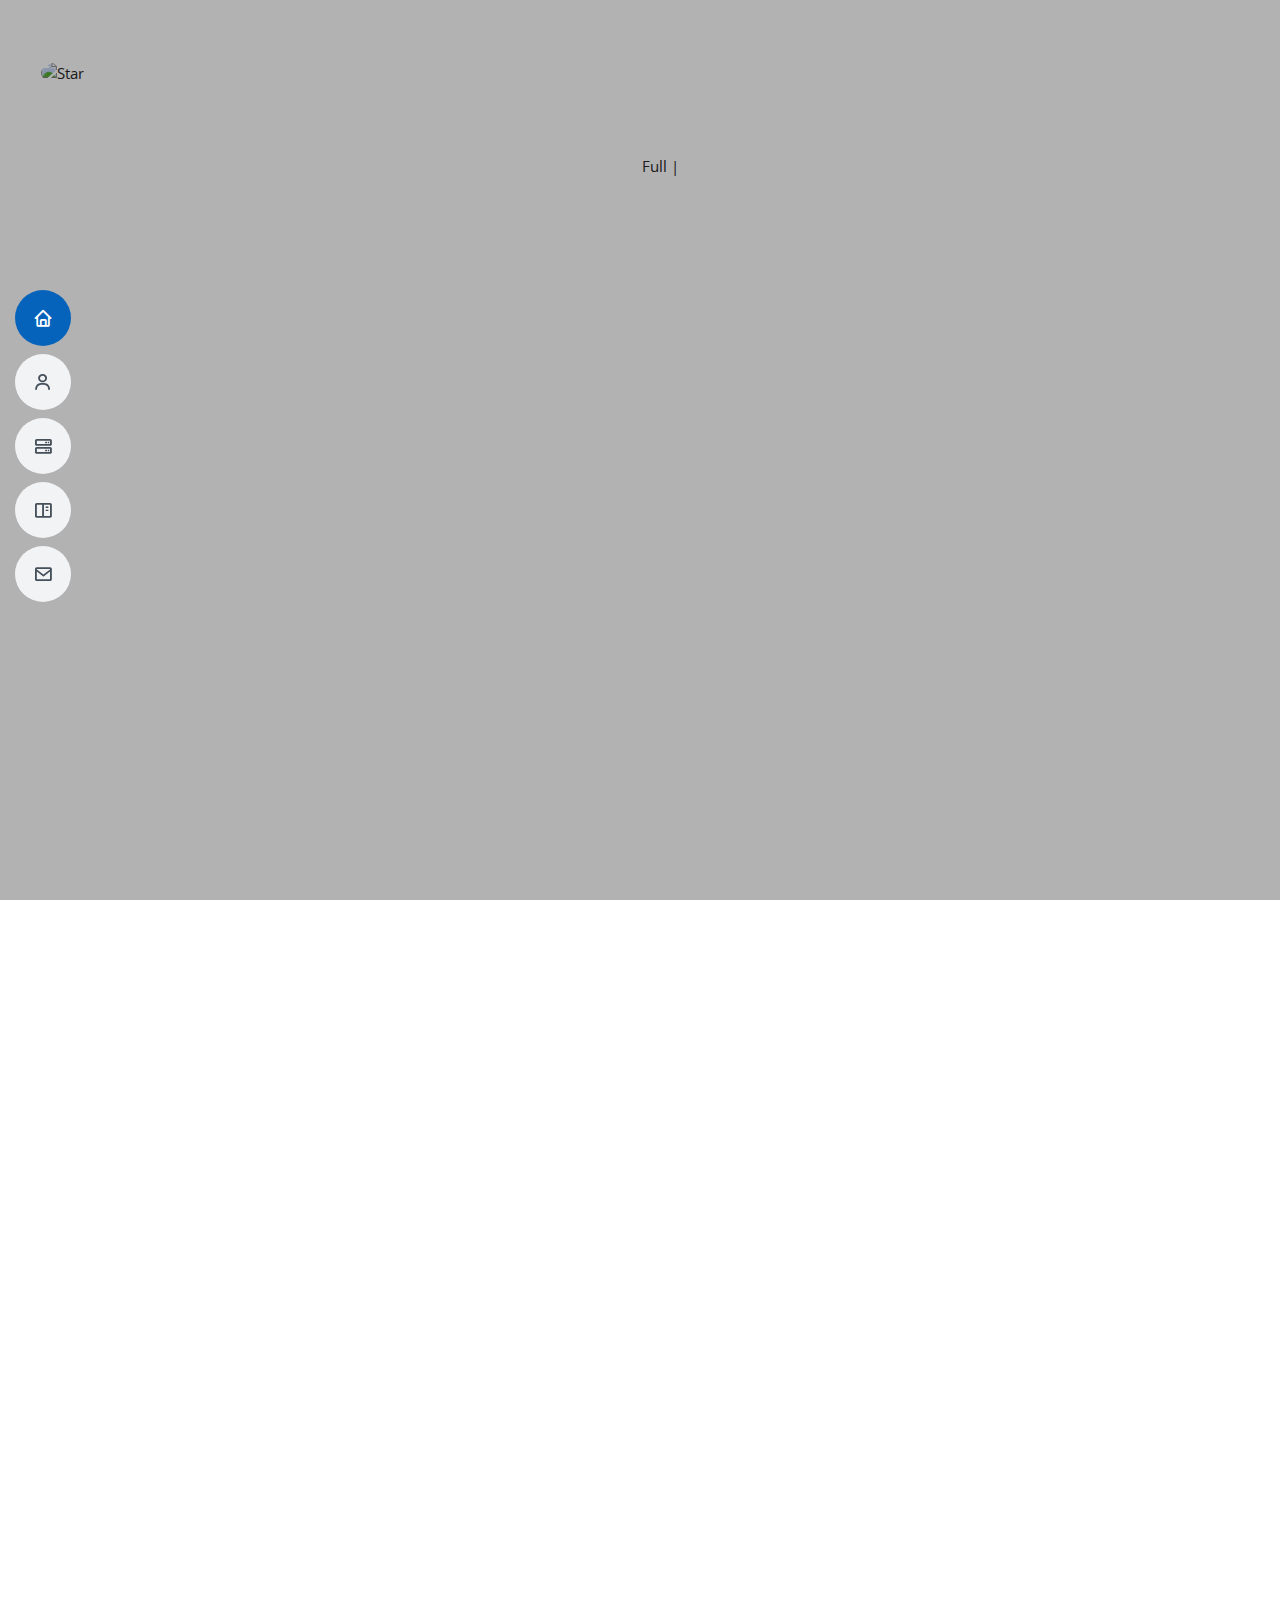
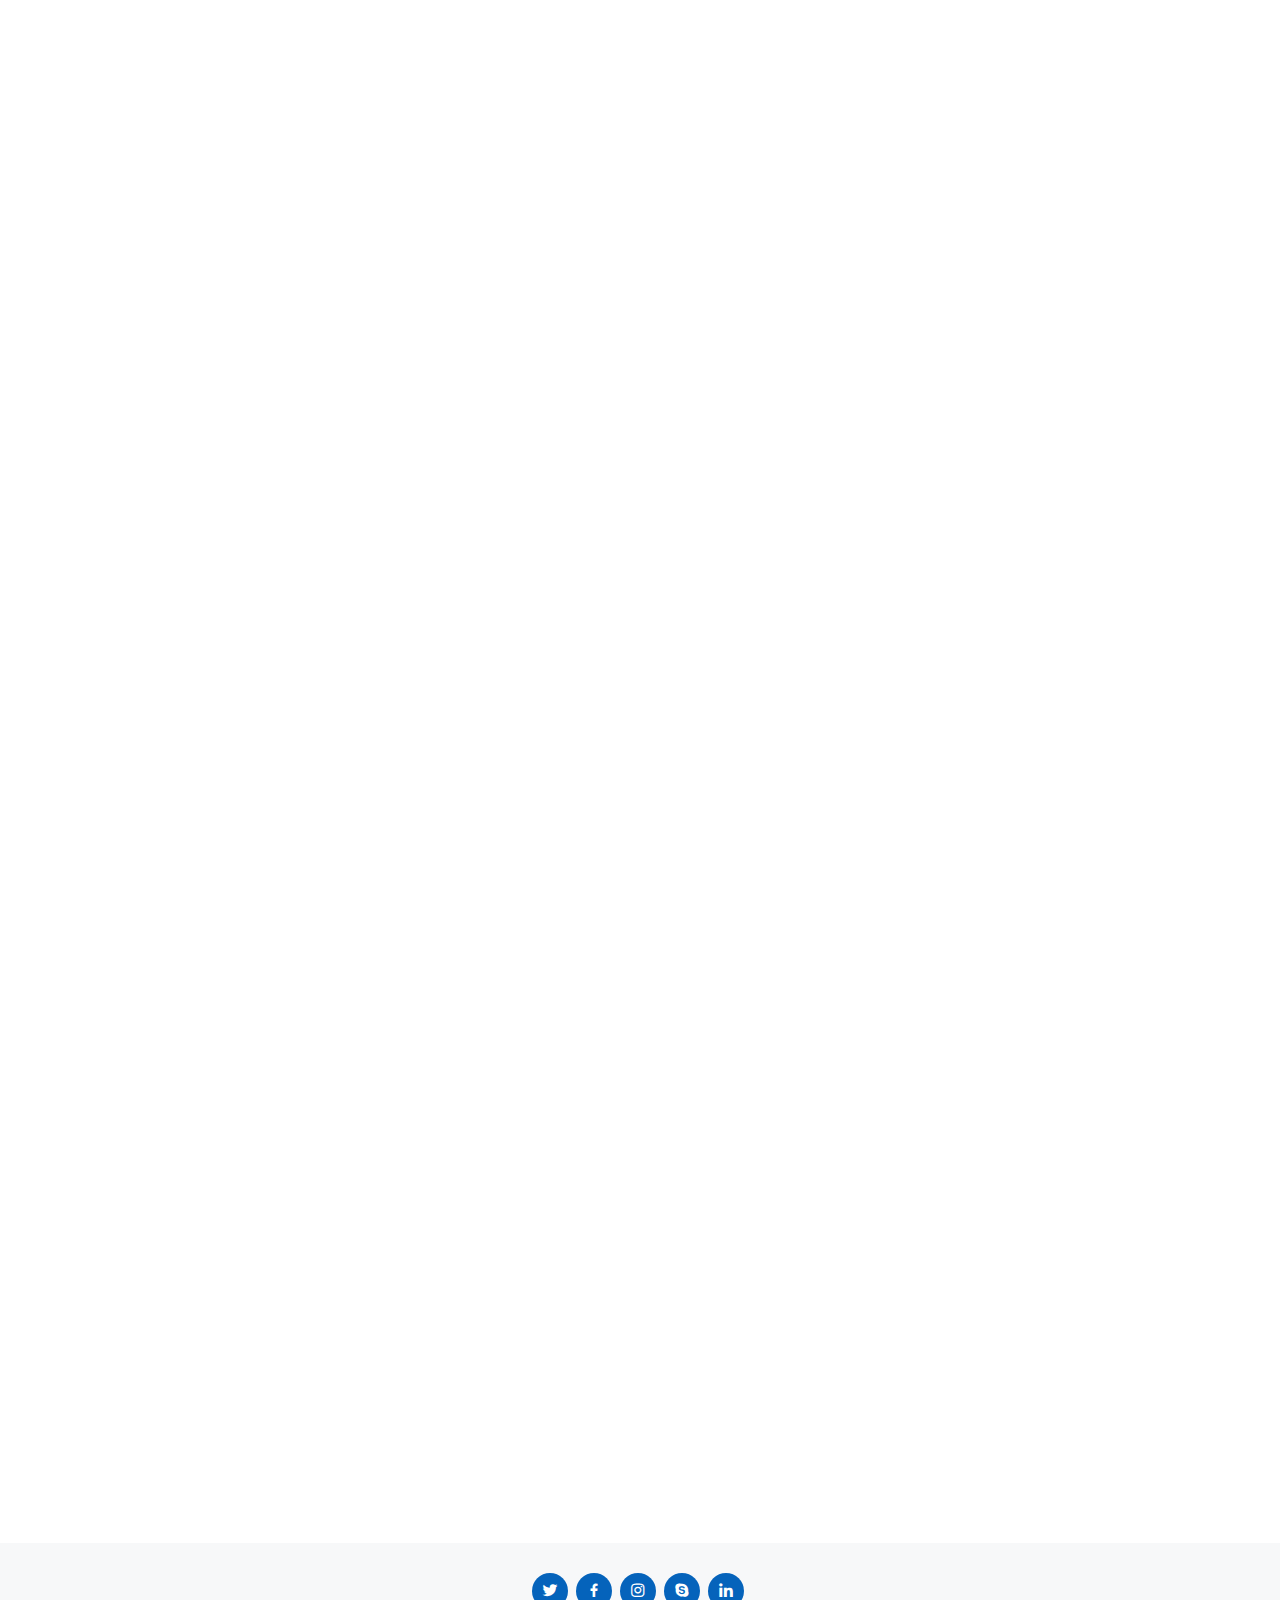
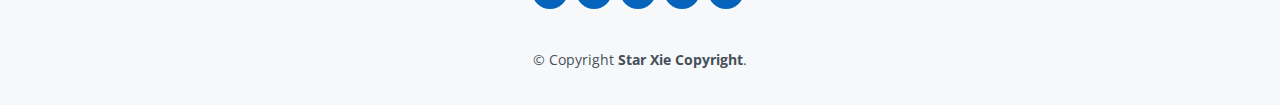
==== commit bf779cd9: "Update index" ====
--- a/MyResume/index.html
+++ b/MyResume/index.html
@@ -99,7 +99,7 @@
         <div class="row skills-content">
 
           <div class="col-lg-6">
-            <h5 style="font-weight:bolder;"> Backend Developer from Toronto</h5>
+            <h5 style="font-weight:bolder;"> Backend Developer from Toronto Ontario</h5>
 
             <p>I am a 17-year-old high school student passionate about the intersection of exponential technologies, mathematics and the arts. Currently, I am exploring interesting technologies such as swift.js, react, and tensorflow! In my freetime I enjoy folding origami, running, playing the violin, and journaling. Feel free to talk to me, you can find my on any of my socials!</p>
             <div class="social-links">
@@ -173,7 +173,7 @@
             <div class="count-box">
               <i class="icofont-simple-smile"></i>
               <span data-toggle="counter-up">232</span>
-              <p>Happiness Factor</p>
+              <p>Happiness Factors</p>
             </div>
           </div>
 
@@ -207,7 +207,7 @@
     </section><!-- End Facts Section -->
    
 
-    <!-- ======= Services Section ======= -->
+    <!-- ======= Services Section Template ======= -->
     <section id="services" class="services">
       <div class="container" data-aos="fade-up">
 
@@ -523,7 +523,7 @@
         <a href="#" class="linkedin"><i class="bx bxl-linkedin"></i></a>
       </div>
       <div class="copyright">
-        &copy; Copyright <strong><span>Star Xie</span></strong>.
+        &copy; Copyright <strong><span>Star Xie Copyright</span></strong>.
       </div>
       <div class="credits">
       </div>
